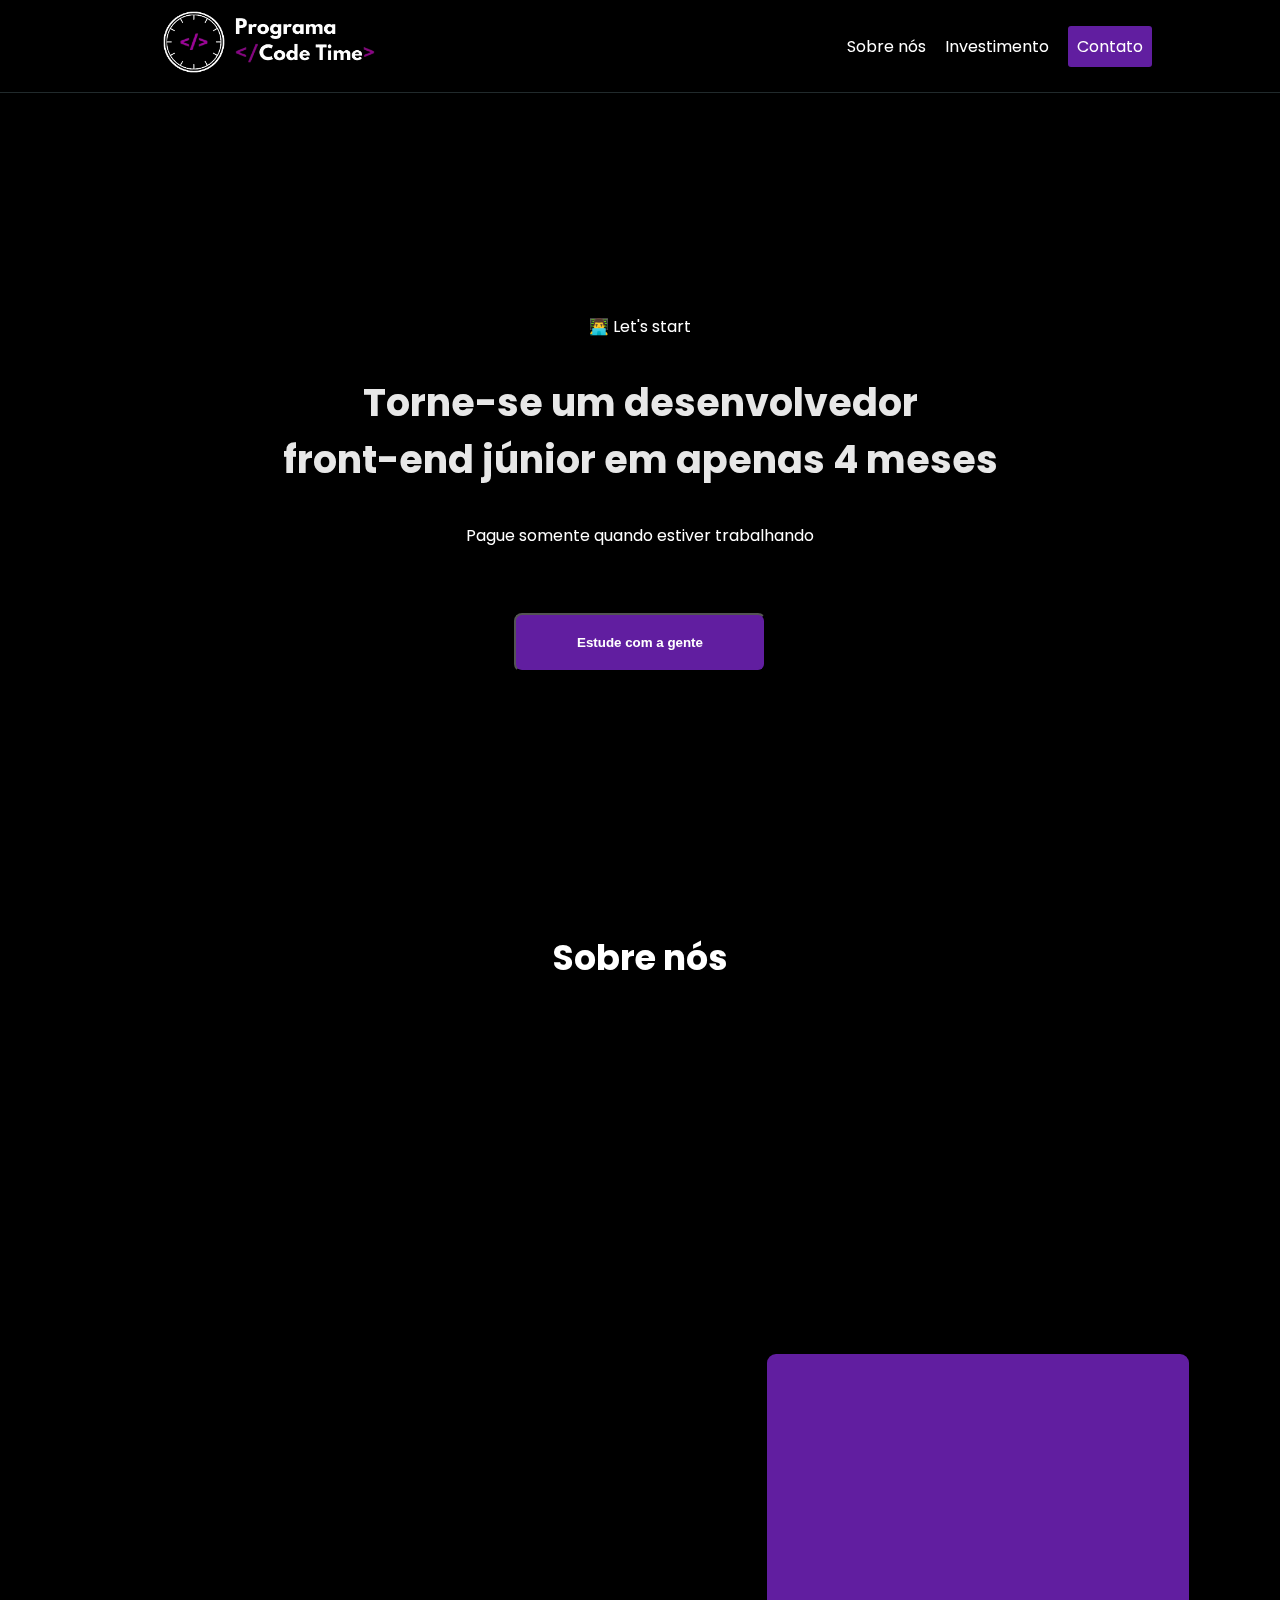
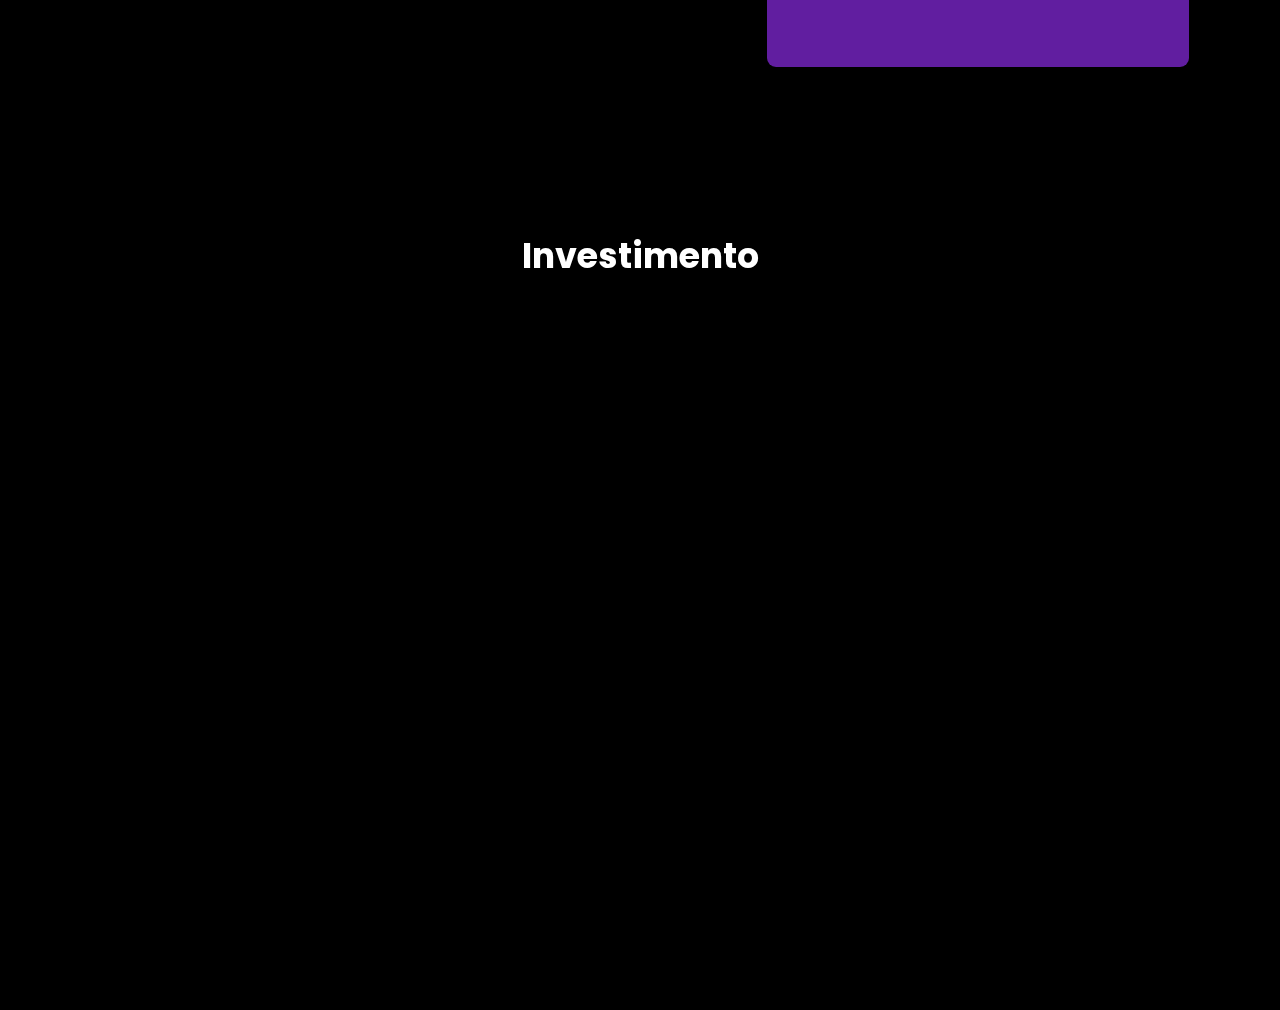
==== index.html @ ddd6a5e3 "Adicionado as animações nas respectivas seções" ====
<!DOCTYPE html>
<html lang="en">
<head>
    <meta charset="UTF-8">
    <meta http-equiv="X-UA-Compatible" content="IE=edge">
    <meta name="viewport" content="width=device-width, initial-scale=1.0">
    <!-- ===========GOOGLE FONTS POPPINS============= -->
    <link rel="preconnect" href="https://fonts.googleapis.com">
    <link rel="preconnect" href="https://fonts.gstatic.com" crossorigin>
    <link href="https://fonts.googleapis.com/css2?family=Dancing+Script:wght@700&family=Poppins:wght@100;200;300;400;500;600;700;800&display=swap" rel="stylesheet">
    <!-- ===========ANIMATE CSS ON SCROLL=============== -->
    <link rel="stylesheet" href="https://unpkg.com/aos@next/dist/aos.css" />
    <link rel="stylesheet" href="./assets/css/style.css">
    <title>codeTime</title>
</head>
<body>
    <div class="app" data-aos="fade-up">
        <header class="topo">
            <nav class="caixa">
                <h1><img src="./assets/img/notBk.png" alt=""></h1>
                <ul>
                    <li><a href="">Sobre nós</a></li>
                    <li><a href="">Investimento</a></li>
                    <li><a class="activo" href="">Contato</a></li>
                </ul>
            </nav>
        </header>
    
        <section class="hero">
          <div class="hello">👨‍💻 Let's start</div>
          <h2>Torne-se um desenvolvedor <br> front-end júnior em apenas  4 meses</h2>
          <p>Pague somente quando estiver trabalhando</p>
          <button class="btn-estude">Estude com a gente</button>
        </section>
    
        <section class="sobre">
            <h2 class="titulo-secao">Sobre nós</h2>
            <div class="box-sobre">
                <div class="esquerda">
                    <div class="titulo-sobre" data-aos="fade-right">Somos um programa moderno de ensino</div>
                    <div class="descricao" data-aos="fade-right">O <strong>CodeTime</strong> surgiu de uma demanda específica dos alunos de programação no que diz respeito ao aprendizado e absorção de temas e tópicos relacionados à Tecnologia. E para que essa dificuldade seja eliminada, desenvolvemos uma metodologia direta e efetiva para que o aluno tenha segurança ao dar os próximos passos.</div>
                </div>
                <div class="direita">
                    <div class="fundo"></div>
                    <img data-aos="fade-left" src="https://images.unsplash.com/photo-1510915228340-29c85a43dcfe?ixlib=rb-1.2.1&ixid=MnwxMjA3fDB8MHxwaG90by1wYWdlfHx8fGVufDB8fHx8&auto=format&fit=crop&w=870&q=80" alt="">
    
                </div>
            </div>
        </section>


        <section class="investimento">
            <h2 class="titulo-secao">Investimento</h2>
            <div class="box-investimento">
                <div class="card" data-aos="fade-up">
                    <ion-icon class="icon-logo" name="code-slash-outline"></ion-icon>
                    <div class="titulo-card">Projetos 100% práticos e codeReview</div>
                    <div class="descricao">Na codeTime nós entendemos que a repetição nos leva a maestria e foi pensando nisso que desenvolvemos projetos que serão realizados dentro e fora de aula e também contamos com um super codeReview</div>
                </div>
                <div class="card" data-aos="fade-up">
                    <ion-icon class="icon-logo"  name="tv-outline"></ion-icon>
                    <div class="titulo-card">Suporte personalizado individualmente</div>
                    <div class="descricao">Nos preocupamos em entender suas principais dificuldades e trabalhar encima disso de forma direta com exercícios práticos e acompanhamento individual.</div>
                </div>
                <div class="card" data-aos="fade-up">
                    <ion-icon class="icon-logo"  name="tv-outline"></ion-icon>
                    <div class="titulo-card">Pagamento somente quando estiver trabalhando</div>
                    <div class="descricao">Na codeTime o aluno estuda durante 4 meses sem se preocupar em pagar o programa durante as aulas. Quando o mesmo iniciar sua carreira, o mesmo será capaz de quitar os seus estudos a partir de sua renda.</div>
                </div>
            </div>
        </section>





    </div>

    <script type="module" src="https://unpkg.com/ionicons@5.5.2/dist/ionicons/ionicons.esm.js"></script>
<script nomodule src="https://unpkg.com/ionicons@5.5.2/dist/ionicons/ionicons.js"></script>
    <script src="https://unpkg.com/aos@next/dist/aos.js"></script>
  <script>
    AOS.init({
        duration: 1000,
    });
  </script>
</body>
</html>
---- assets/css/style.css ----
*{
    margin: 0;
    padding: 0;
    box-sizing: border-box;
    list-style: none;
    text-decoration: none;
}

:root{
    --menu-itens-color:white;
    --destaque-color:#892be2b4;
    --destaque-hover-color:#c193ecb4;
}

body{   
    font-family: 'Poppins', sans-serif;
    background: black;
    color: white;
}


/* ====================== classes especiais do menu =-=========================*/
.activo{
    background-color:var(--destaque-color) ;
    padding: 9px;
    border-radius: 3px;
    transition: 0.3s ease-in-out;
}
.activo:hover{
    background-color:var(--destaque-hover-color) ;
    padding: 9px;
    border-radius: 3px;
}

/* ==========================MENU====================== */
.topo{
    width: 100%;
  /*   position: fixed;
    top: 0;
    left: 0; */
    height: 93px;
    display: flex;
    justify-content: center;
    border-bottom: 1px solid rgba(173, 216, 230, 0.192);
}
.caixa{
    width: 80%;
    height: 93px;
    display: flex;
    justify-content: space-between;
    align-items: center;
}

h1 img {
    width: 292px;
    margin-top: 4px;
}

.caixa ul{
    display: flex;
    justify-content: space-between;
    align-items: center;
}
.caixa ul li{
   margin-left: 19px;
}
.caixa ul li a{
   color: var(--menu-itens-color);
   transition: 0.3s ease-in-out;
}

.caixa ul li a:hover{
    color: var(--destaque-hover-color);
}
/* ==========================HERO====================== */
.hero{
    margin-top: calc(85px + 93px);
    width: 100%;
    /*    background-color: var(--destaque-color); */
    text-align: center;
    padding: 8px;
}

.hero .hello, h2, p, .btn-estude{
    margin-top: 35px;
    margin-bottom: 30px;
}

.hero h2{
    font-size: 38px;
    color: rgb(231, 231, 231);
}

.btn-estude{
    background: var(--destaque-color);
    padding: 20px;
    color: var(--menu-itens-color);
    font-weight: bold;
    width: 20%;
    border-radius: 8px;
}

span{
    color: var(--destaque-color);
}
/* ==========================HERO====================== */
.sobre{
    margin-top: calc(85px + 93px);
    width: 100%;
        /*    background-color: var(--destaque-color); */
        text-align: center;
        padding: 8px;
        /* background: red; */

}

.titulo-secao{
    font-size: 35px;
}
.box-sobre{
    margin-top: 110px;
    display: flex;
    margin-inline: auto;
    justify-content: space-between;
    align-items: center;
    padding: 95px;
    
}

.titulo-sobre{
    font-size: 45px;
    margin-top: -30px;
    font-weight: bold;
    margin-bottom: 30px;
}

.esquerda{
    /*  background-color: red; */
    width: 50%;
    text-align: center;
}

.descricao{
    line-height: 30px;
    width: 95%;
}


.fundo {
    background: var(--destaque-color);
    width: 33%;
    left: 767px;
    height: 313px;
    position: absolute;
    border-radius: 9px;
    margin-top: 19px;
}
.direita img{
    position: relative;
    width: 450px;
    border-radius: 9px;
}
    /* ==========================HERO====================== */

.investimento{
        margin-top: calc(85px + 93px);
        width: 100%;
        /*    background-color: var(--destaque-color); */
        text-align: center;
        padding: 8px;
        

}

.box-investimento{
    display: flex;
        justify-content: space-between;
        padding:95px;
        align-items: center;
}

.card{
    max-height: 500px;
    height: 500px;
    border: 1px solid var(--destaque-hover-color);
    width: 25%;
    text-align: center;
    border-radius: 8px;
    padding: 8px;
    display: flex;
    flex-direction: column;
    align-items: center;
    justify-content: center;
    transition: 0.3s ease-in-out;
}

.card:hover{
    background: rgba(80, 14, 167, 0.35);
    box-shadow: 0 8px 32px 0 rgba( 31, 38, 135, 0.37 );
    backdrop-filter: blur( 13.5px );
    -webkit-backdrop-filter: blur( 13.5px );
}

.card .titulo-card{
    margin-bottom: 18px;
}
.card .icon-logo{
    margin-top: 30px;
    margin-bottom: 30px;
    font-size: 32px;
}
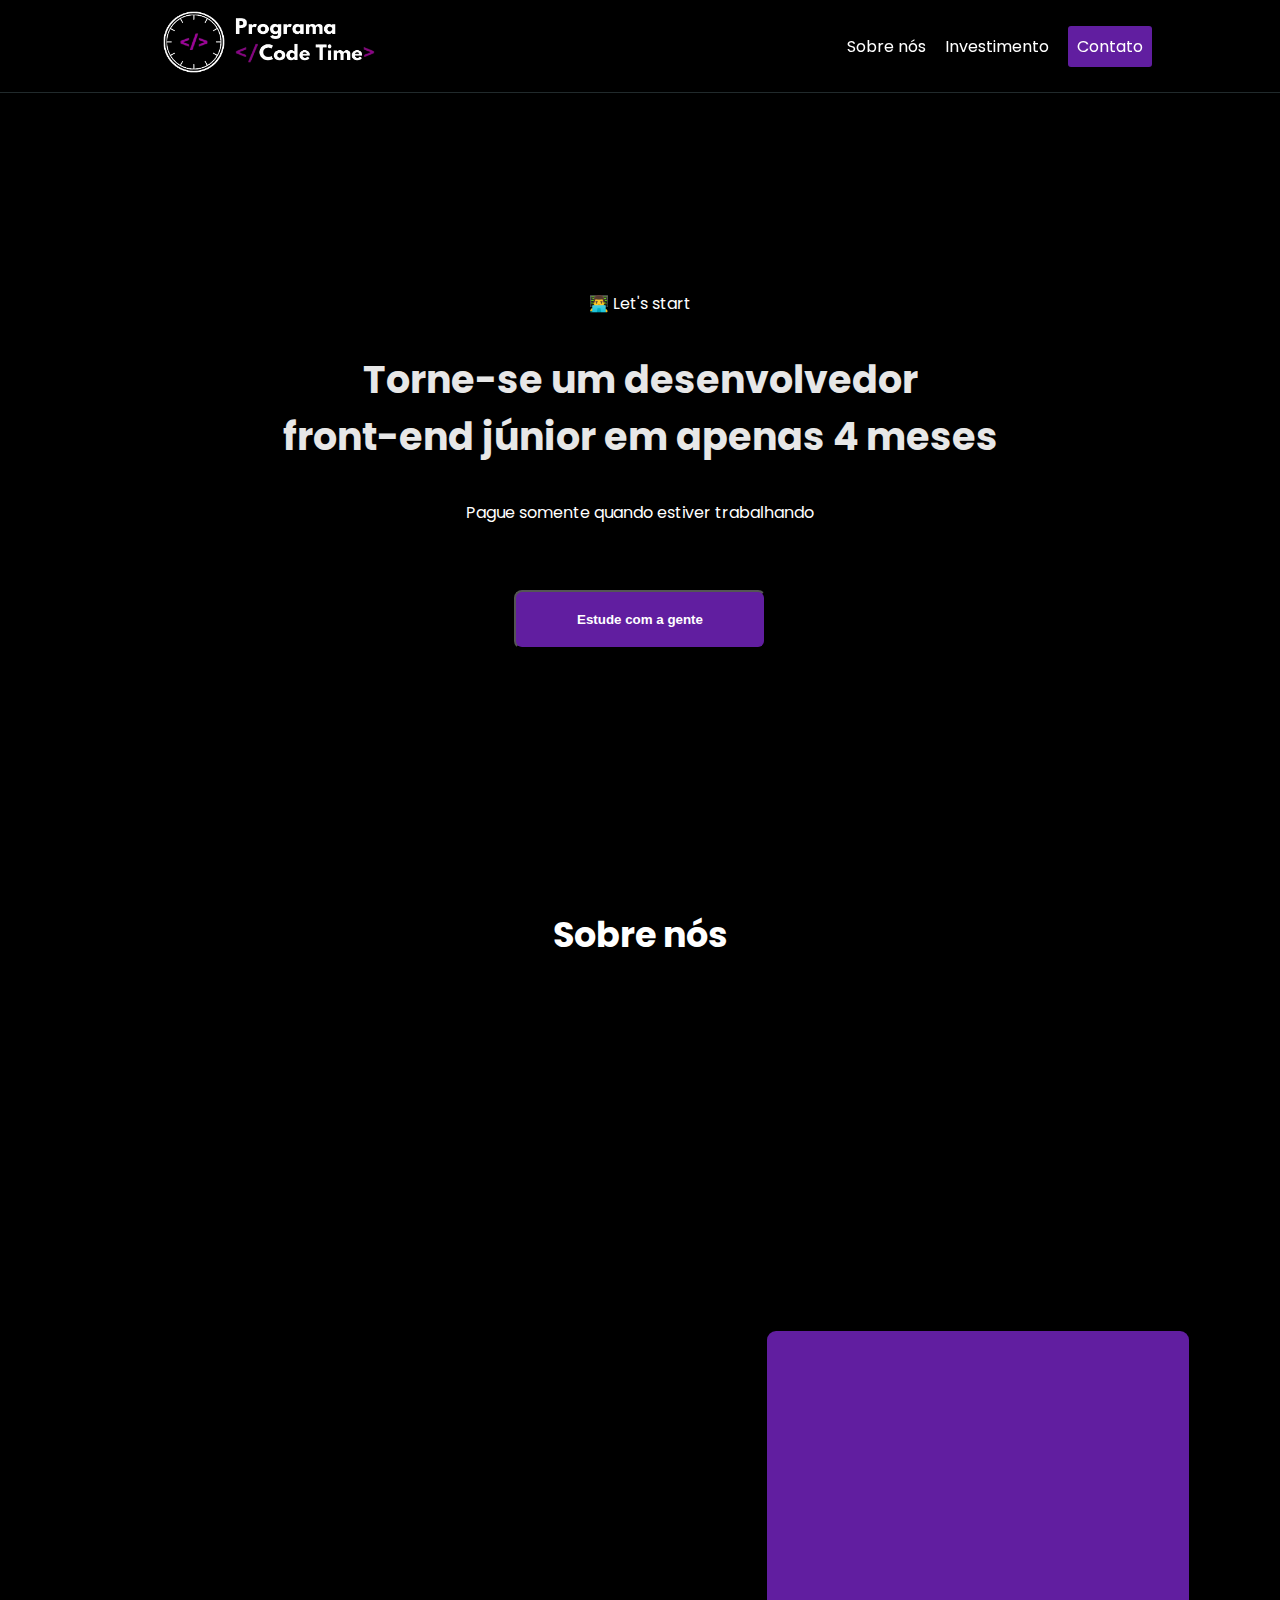
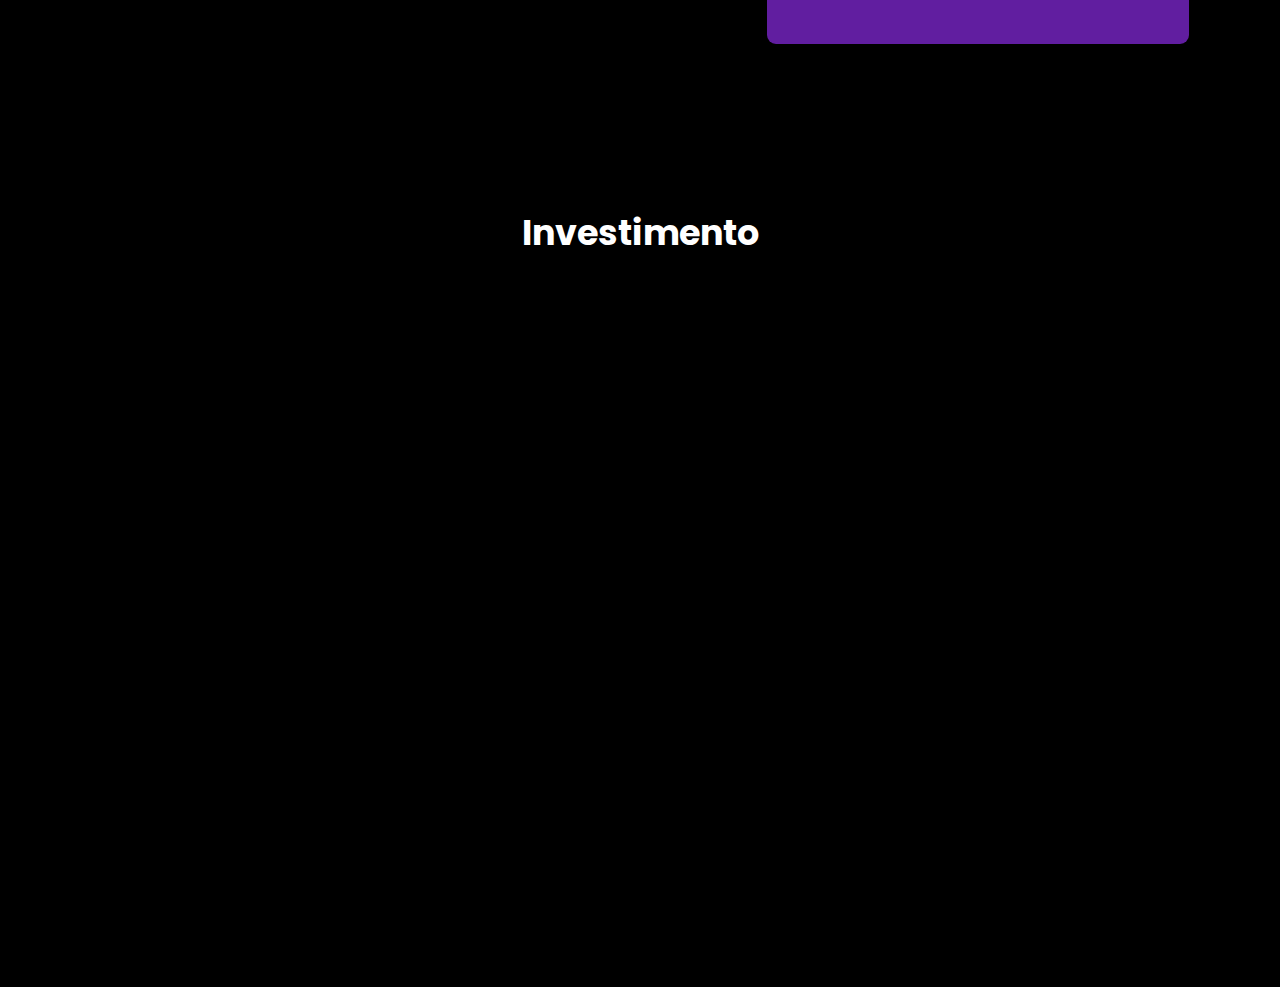
==== commit 956114c1: "Adicionado menu fixo" ====
--- a/index.html
+++ b/index.html
@@ -14,7 +14,7 @@
     <title>codeTime</title>
 </head>
 <body>
-    <div class="app" data-aos="fade-up">
+    <div class="app" >
         <header class="topo">
             <nav class="caixa">
                 <h1><img src="./assets/img/notBk.png" alt=""></h1>
--- a/assets/css/style.css
+++ b/assets/css/style.css
@@ -35,13 +35,14 @@
 /* ==========================MENU====================== */
 .topo{
     width: 100%;
-  /*   position: fixed;
+    position: fixed;
     top: 0;
-    left: 0; */
+    left: 0;
     height: 93px;
     display: flex;
     justify-content: center;
     border-bottom: 1px solid rgba(173, 216, 230, 0.192);
+  
 }
 .caixa{
     width: 80%;
@@ -74,7 +75,7 @@
 }
 /* ==========================HERO====================== */
 .hero{
-    margin-top: calc(85px + 93px);
+    margin-top: calc(155px + 93px);
     width: 100%;
     /*    background-color: var(--destaque-color); */
     text-align: center;
@@ -191,15 +192,12 @@
     flex-direction: column;
     align-items: center;
     justify-content: center;
-    transition: 0.3s ease-in-out;
-}
-
-.card:hover{
     background: rgba(80, 14, 167, 0.35);
     box-shadow: 0 8px 32px 0 rgba( 31, 38, 135, 0.37 );
     backdrop-filter: blur( 13.5px );
     -webkit-backdrop-filter: blur( 13.5px );
 }
+
 
 .card .titulo-card{
     margin-bottom: 18px;
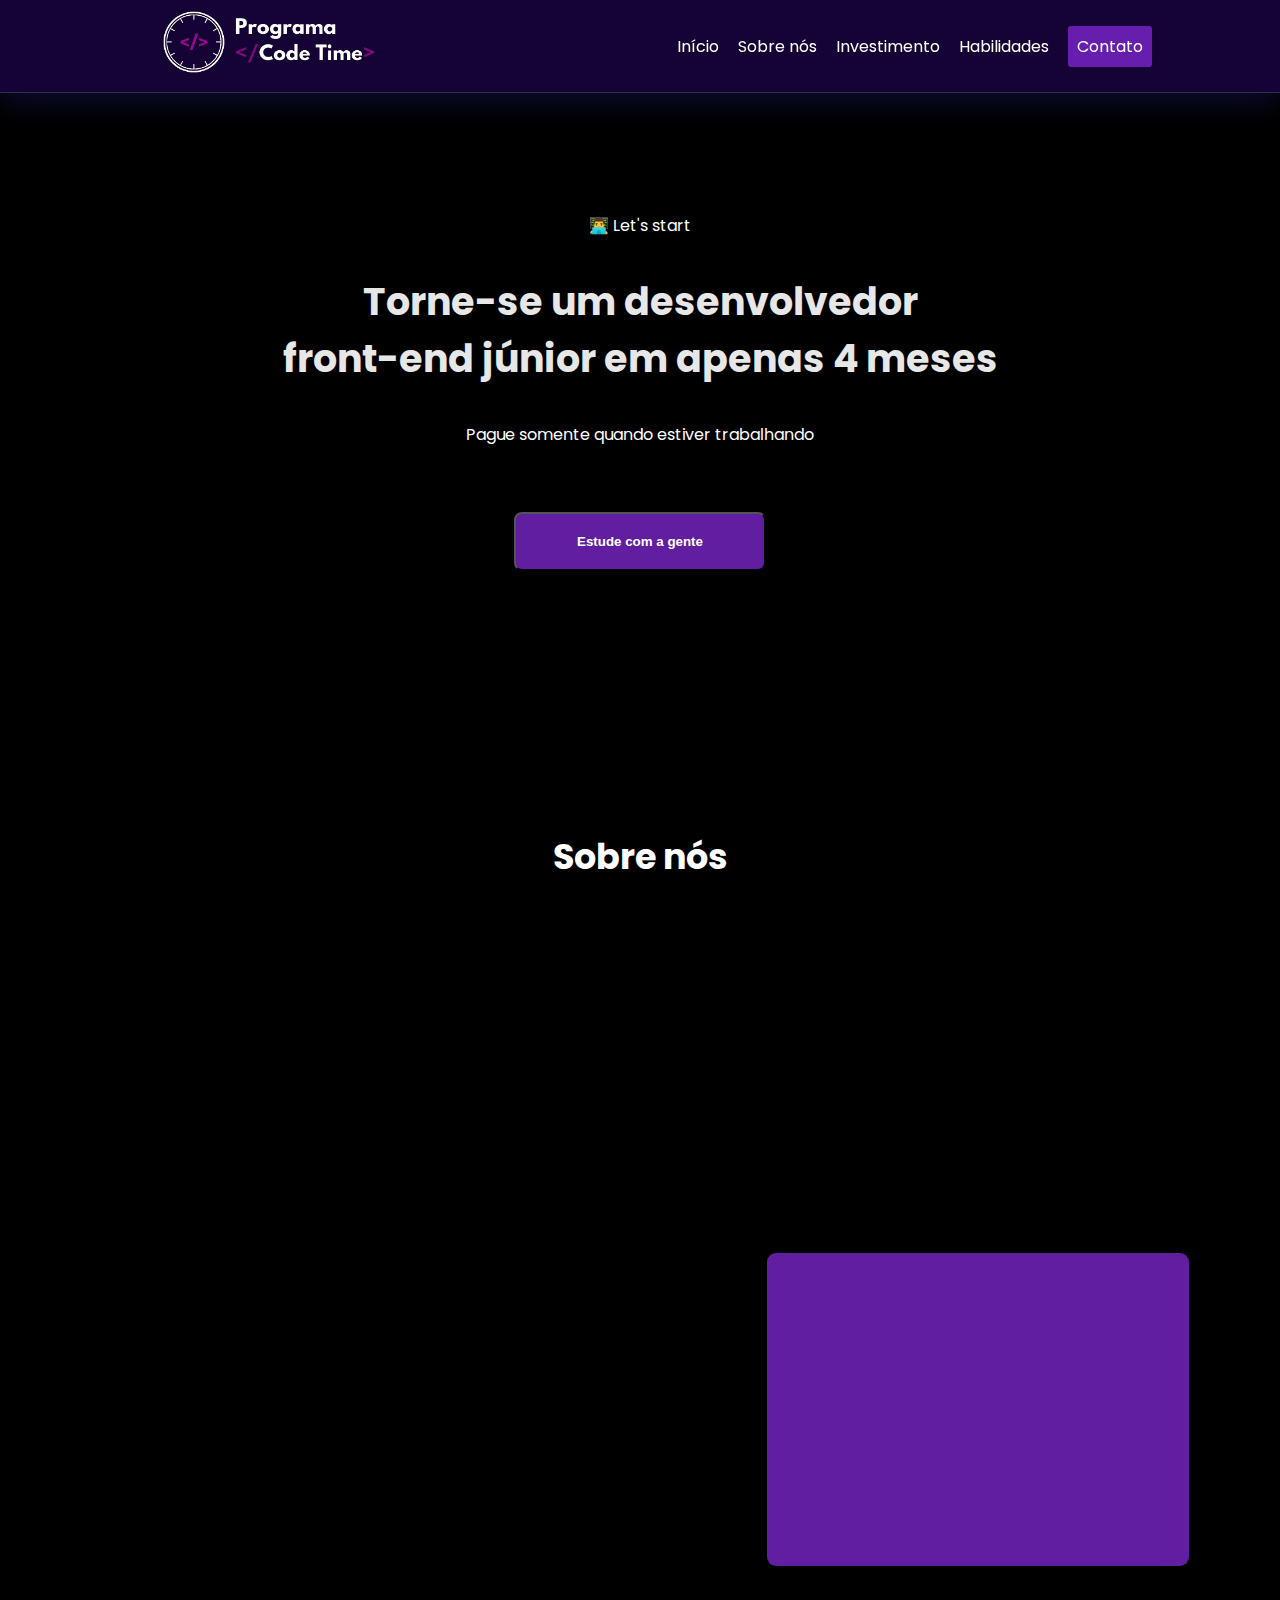
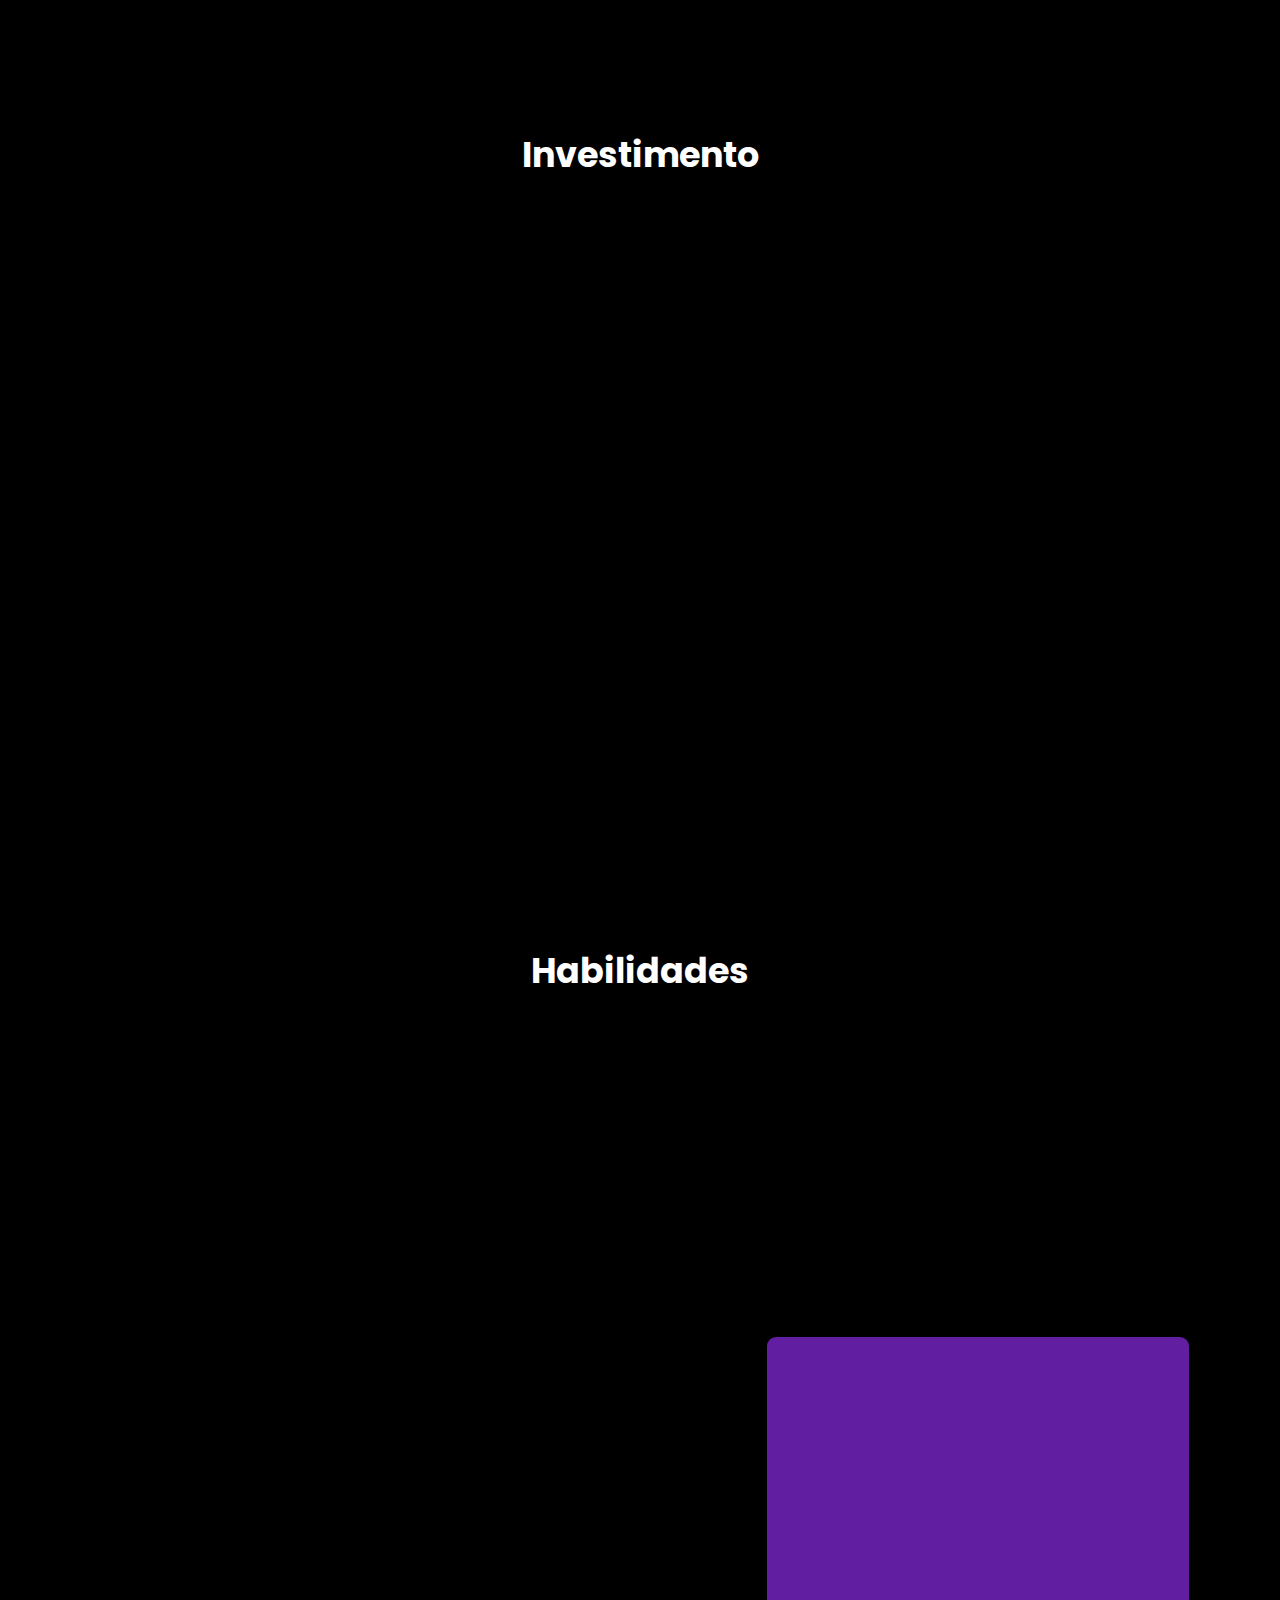
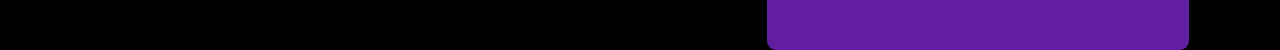
==== commit cf53e55f: "Responsivo adicionado" ====
--- a/index.html
+++ b/index.html
@@ -19,21 +19,24 @@
             <nav class="caixa">
                 <h1><img src="./assets/img/notBk.png" alt=""></h1>
                 <ul>
-                    <li><a href="">Sobre nós</a></li>
-                    <li><a href="">Investimento</a></li>
+                    <li><a href="#hero">Início</a></li>
+                    <li><a href="#sobre">Sobre nós</a></li>
+                    <li><a href="#investimento">Investimento</a></li>
+                    <li><a href="#habilidades">Habilidades</a></li>
                     <li><a class="activo" href="">Contato</a></li>
                 </ul>
+                <ion-icon class="hamburguer" name="reorder-three-outline"></ion-icon>
             </nav>
         </header>
     
-        <section class="hero">
+        <section id="hero">
           <div class="hello">👨‍💻 Let's start</div>
           <h2>Torne-se um desenvolvedor <br> front-end júnior em apenas  4 meses</h2>
           <p>Pague somente quando estiver trabalhando</p>
           <button class="btn-estude">Estude com a gente</button>
         </section>
     
-        <section class="sobre">
+        <section id="sobre">
             <h2 class="titulo-secao">Sobre nós</h2>
             <div class="box-sobre">
                 <div class="esquerda">
@@ -48,8 +51,7 @@
             </div>
         </section>
 
-
-        <section class="investimento">
+        <section id="investimento">
             <h2 class="titulo-secao">Investimento</h2>
             <div class="box-investimento">
                 <div class="card" data-aos="fade-up">
@@ -70,10 +72,20 @@
             </div>
         </section>
 
-
-
-
-
+        <section id="habilidades">
+            <h2 class="titulo-secao">Habilidades</h2>
+            <div class="box-sobre">
+                <div class="esquerda">
+                    <div class="titulo-sobre" data-aos="fade-right">Aqui você aprende <br> para se destacar</div>
+                    <div class="descricao" data-aos="fade-right">No <strong>CodeTime</strong> Você aprende a ser um desenvolvedor júnior com as habilidades altamente demandadas pelo mercado não apenas no contexto tecnico. Formamos profissionais diferenciados</div>
+                </div>
+                <div class="direita">
+                    <div class="fundo"></div>
+                    <img data-aos="fade-left" src="https://images.unsplash.com/photo-1573164574511-73c773193279?ixlib=rb-1.2.1&ixid=MnwxMjA3fDB8MHxwaG90by1wYWdlfHx8fGVufDB8fHx8&auto=format&fit=crop&w=869&q=80" alt="">
+    
+                </div>
+            </div>
+        </section>
     </div>
 
     <script type="module" src="https://unpkg.com/ionicons@5.5.2/dist/ionicons/ionicons.esm.js"></script>
--- a/assets/css/style.css
+++ b/assets/css/style.css
@@ -1,190 +1,324 @@
-*{
-    margin: 0;
-    padding: 0;
-    box-sizing: border-box;
-    list-style: none;
-    text-decoration: none;
-}
-
-:root{
-    --menu-itens-color:white;
-    --destaque-color:#892be2b4;
-    --destaque-hover-color:#c193ecb4;
-}
-
-body{   
-    font-family: 'Poppins', sans-serif;
-    background: black;
-    color: white;
-}
-
+* {
+  margin: 0;
+  padding: 0;
+  box-sizing: border-box;
+  list-style: none;
+  text-decoration: none;
+}
+
+:root {
+  --menu-itens-color: white;
+  --destaque-color: #892be2b4;
+  --destaque-hover-color: #c193ecb4;
+}
+
+html{
+    overflow-x: hidden;
+    scroll-behavior: smooth;
+}
+
+body {
+  font-family: "Poppins", sans-serif;
+  background: black;
+  color: white;
+}
 
 /* ====================== classes especiais do menu =-=========================*/
-.activo{
-    background-color:var(--destaque-color) ;
-    padding: 9px;
-    border-radius: 3px;
-    transition: 0.3s ease-in-out;
-}
-.activo:hover{
-    background-color:var(--destaque-hover-color) ;
-    padding: 9px;
-    border-radius: 3px;
+.activo {
+  background-color: var(--destaque-color);
+  padding: 9px;
+  border-radius: 3px;
+  transition: 0.3s ease-in-out;
+}
+.activo:hover {
+  background-color: var(--destaque-hover-color);
+  padding: 9px;
+  border-radius: 3px;
 }
 
 /* ==========================MENU====================== */
-.topo{
+.topo {
+  width: 100%;
+  position: fixed;
+  top: 0;
+  left: 0;
+  height: 93px;
+  display: flex;
+  justify-content: center;
+  border-bottom: 1px solid rgba(173, 216, 230, 0.192);
+  background: rgba(64, 9, 151, 0.35);
+  box-shadow: 0 8px 32px 0 rgba( 31, 38, 135, 0.37 );
+  backdrop-filter: blur( 13.5px );
+  -webkit-backdrop-filter: blur( 13.5px );
+  z-index: 9;
+}
+.caixa {
+  width: 80%;
+  height: 93px;
+  display: flex;
+  justify-content: space-between;
+  align-items: center;
+}
+
+h1 img {
+  width: 292px;
+  margin-top: 4px;
+}
+
+.caixa .hamburguer{
+    display: none;
+  }
+
+.caixa ul {
+  display: flex;
+  justify-content: space-between;
+  align-items: center;
+}
+.caixa ul li {
+  margin-left: 19px;
+}
+.caixa ul li a {
+  color: var(--menu-itens-color);
+  transition: 0.3s ease-in-out;
+}
+
+.caixa ul li a:hover {
+  color: var(--destaque-hover-color);
+}
+/* ==========================HERO====================== */
+#hero {
+  margin-top: calc(77px + 93px);
+  width: 100%;
+  /* background-color: var(--destaque-color); */
+  text-align: center;
+  padding: 8px;
+}
+
+#hero .hello,
+h2,
+p,
+.btn-estude {
+  margin-top: 35px;
+  margin-bottom: 30px;
+}
+
+#hero h2 {
+  font-size: 38px;
+  color: rgb(231, 231, 231);
+}
+
+.btn-estude {
+  background: var(--destaque-color);
+  padding: 20px;
+  color: var(--menu-itens-color);
+  font-weight: bold;
+  width: 20%;
+  border-radius: 8px;
+}
+
+span {
+  color: var(--destaque-color);
+}
+/* ==========================HERO====================== */
+#sobre {
+  margin-top: calc(85px + 93px);
+  width: 100%;
+  /*    background-color: var(--destaque-color); */
+  text-align: center;
+  padding: 8px;
+  /* background: red; */
+}
+
+.titulo-secao {
+  font-size: 35px;
+}
+.box-sobre {
+  margin-top: 110px;
+  display: flex;
+  margin-inline: auto;
+  justify-content: space-between;
+  align-items: center;
+  padding: 95px;
+}
+
+.titulo-sobre {
+  font-size: 45px;
+  margin-top: -30px;
+  font-weight: bold;
+  margin-bottom: 30px;
+}
+
+.esquerda {
+  /*  background-color: red; */
+  width: 50%;
+  text-align: center;
+}
+
+.descricao {
+  line-height: 30px;
+  width: 95%;
+}
+
+.fundo {
+  background: var(--destaque-color);
+  width: 33%;
+  left: 767px;
+  height: 313px;
+  position: absolute;
+  border-radius: 9px;
+  margin-top: 19px;
+}
+.direita img {
+  position: relative;
+  width: 450px;
+  border-radius: 9px;
+}
+/* ==========================HERO====================== */
+
+#investimento {
+    margin-top: calc(85px + 93px);
+  width: 100%;
+  /*    background-color: var(--destaque-color); */
+  text-align: center;
+  padding: 8px;
+}
+
+.box-investimento {
+  display: flex;
+  justify-content: space-between;
+  padding: 95px;
+  align-items: center;
+}
+
+.card {
+  max-height: 500px;
+  height: 500px;
+  border: 1px solid var(--destaque-hover-color);
+  width: 25%;
+  text-align: center;
+  border-radius: 8px;
+  padding: 8px;
+  display: flex;
+  flex-direction: column;
+  align-items: center;
+  justify-content: center;
+  background: rgba(80, 14, 167, 0.35);
+  box-shadow: 0 8px 32px 0 rgba(31, 38, 135, 0.37);
+  backdrop-filter: blur(13.5px);
+  -webkit-backdrop-filter: blur(13.5px);
+}
+
+.card .titulo-card {
+  margin-bottom: 18px;
+}
+.card .icon-logo {
+  margin-top: 30px;
+  margin-bottom: 30px;
+  font-size: 32px;
+}
+
+/* ==========================HABILIDADES====================== */
+#habilidades{
+    text-align: center;
+}
+
+/* =========================RESPONSIVE======================= */
+@media (max-width:900px) {
+    .app{
+        display: flex;
+        justify-content: center;
+        align-items: center;
+        flex-direction: column;
+    }
+
+    #hero, #sobre, #investimento, #habilidades{
+        width: 100%;
+        display: flex;
+        justify-content: center;
+        align-items: center;
+        flex-direction: column;
+        overflow: hidden;
+    }
+
+    #hero h2 {
+        font-size: 28px;
+        color: rgb(231, 231, 231);
+      }
+   .topo{
+    overflow: hidden;
     width: 100%;
-    position: fixed;
-    top: 0;
-    left: 0;
-    height: 93px;
-    display: flex;
-    justify-content: center;
-    border-bottom: 1px solid rgba(173, 216, 230, 0.192);
-  
-}
-.caixa{
-    width: 80%;
+   }
+
+   .caixa {
+    width: 95%;
     height: 93px;
     display: flex;
     justify-content: space-between;
     align-items: center;
-}
-
-h1 img {
-    width: 292px;
+    padding: 15px;
+  }
+  h1 img {
+    width: 58%;
+    display: flex;
+    justify-content: flex-start;
     margin-top: 4px;
-}
-
-.caixa ul{
-    display: flex;
-    justify-content: space-between;
-    align-items: center;
-}
-.caixa ul li{
-   margin-left: 19px;
-}
-.caixa ul li a{
-   color: var(--menu-itens-color);
-   transition: 0.3s ease-in-out;
-}
-
-.caixa ul li a:hover{
-    color: var(--destaque-hover-color);
-}
-/* ==========================HERO====================== */
-.hero{
-    margin-top: calc(155px + 93px);
-    width: 100%;
-    /*    background-color: var(--destaque-color); */
-    text-align: center;
-    padding: 8px;
-}
-
-.hero .hello, h2, p, .btn-estude{
-    margin-top: 35px;
-    margin-bottom: 30px;
-}
-
-.hero h2{
-    font-size: 38px;
-    color: rgb(231, 231, 231);
-}
-
-.btn-estude{
+   
+}
+  .caixa .hamburguer {
+      display: inline-block;
+    font-size: 100px;
+}
+
+  .caixa ul{
+    display: none;
+  }
+
+  .caixa .hamburguer{
+    font-size: 48px;
+  }
+
+  .btn-estude {
     background: var(--destaque-color);
     padding: 20px;
     color: var(--menu-itens-color);
     font-weight: bold;
-    width: 20%;
+    width: 100%;
     border-radius: 8px;
-}
-
-span{
-    color: var(--destaque-color);
-}
-/* ==========================HERO====================== */
-.sobre{
-    margin-top: calc(85px + 93px);
-    width: 100%;
-        /*    background-color: var(--destaque-color); */
-        text-align: center;
-        padding: 8px;
-        /* background: red; */
-
-}
-
-.titulo-secao{
-    font-size: 35px;
-}
-.box-sobre{
+  }
+
+  /* ===================SOBRE================= */
+  .box-sobre {
+    text-align: center;
     margin-top: 110px;
     display: flex;
     margin-inline: auto;
-    justify-content: space-between;
+    justify-content: center;
     align-items: center;
-    padding: 95px;
-    
-}
-
-.titulo-sobre{
-    font-size: 45px;
+    padding: 11px;
+    flex-direction: column;
+}
+
+  .titulo-sobre {
+    font-size: 25px;
     margin-top: -30px;
     font-weight: bold;
     margin-bottom: 30px;
-}
-
-.esquerda{
-    /*  background-color: red; */
-    width: 50%;
-    text-align: center;
-}
-
-.descricao{
-    line-height: 30px;
-    width: 95%;
-}
-
-
-.fundo {
-    background: var(--destaque-color);
-    width: 33%;
-    left: 767px;
-    height: 313px;
-    position: absolute;
-    border-radius: 9px;
-    margin-top: 19px;
-}
-.direita img{
-    position: relative;
-    width: 450px;
-    border-radius: 9px;
-}
-    /* ==========================HERO====================== */
-
-.investimento{
-        margin-top: calc(85px + 93px);
-        width: 100%;
-        /*    background-color: var(--destaque-color); */
-        text-align: center;
-        padding: 8px;
-        
-
-}
-
-.box-investimento{
-    display: flex;
-        justify-content: space-between;
-        padding:95px;
-        align-items: center;
-}
-
-.card{
+  }
+
+      /* ===================SOBRE================= */
+  .box-investimento {
+    display: flex;
+    justify-content: center;
+    padding: 95px;
+    align-items: center;
+    flex-direction: column;
+  }
+
+  .card {
     max-height: 500px;
     height: 500px;
     border: 1px solid var(--destaque-hover-color);
-    width: 25%;
+    width: 148%;
     text-align: center;
     border-radius: 8px;
     padding: 8px;
@@ -193,17 +327,47 @@
     align-items: center;
     justify-content: center;
     background: rgba(80, 14, 167, 0.35);
-    box-shadow: 0 8px 32px 0 rgba( 31, 38, 135, 0.37 );
-    backdrop-filter: blur( 13.5px );
-    -webkit-backdrop-filter: blur( 13.5px );
-}
-
-
-.card .titulo-card{
-    margin-bottom: 18px;
-}
-.card .icon-logo{
-    margin-top: 30px;
-    margin-bottom: 30px;
-    font-size: 32px;
+    box-shadow: 0 8px 32px 0 rgb(31 38 135 / 37%);
+    backdrop-filter: blur(13.5px);
+    -webkit-backdrop-filter: blur(13.5px);
+    margin-bottom: 20px;
+}
+
+/* =====================HABILIDADES=================== */
+.direita img {
+    position: relative;
+    width: 100%;
+    border-radius: 9px;
+  }
+
+  .esquerda {
+    /* background-color: red; */
+    width: 95%;
+    text-align: center;
+}
+  .direita {
+    /* background-color: red; */
+    width: 95%;
+    text-align: center;
+}
+.esquerda img {
+    position: relative;
+    width: 100%;
+    border-radius: 9px;
+  }
+
+  .fundo {
+    background: var(--destaque-color);
+    width: 83%;
+    left: 8px;
+    height: 48%;
+    position: absolute;
+    border-radius: 9px;
+    margin-top: 19px;
+}
+.descricao {
+    line-height: 30px;
+    width: 95%;
+    margin-bottom: 32px;
+}
 }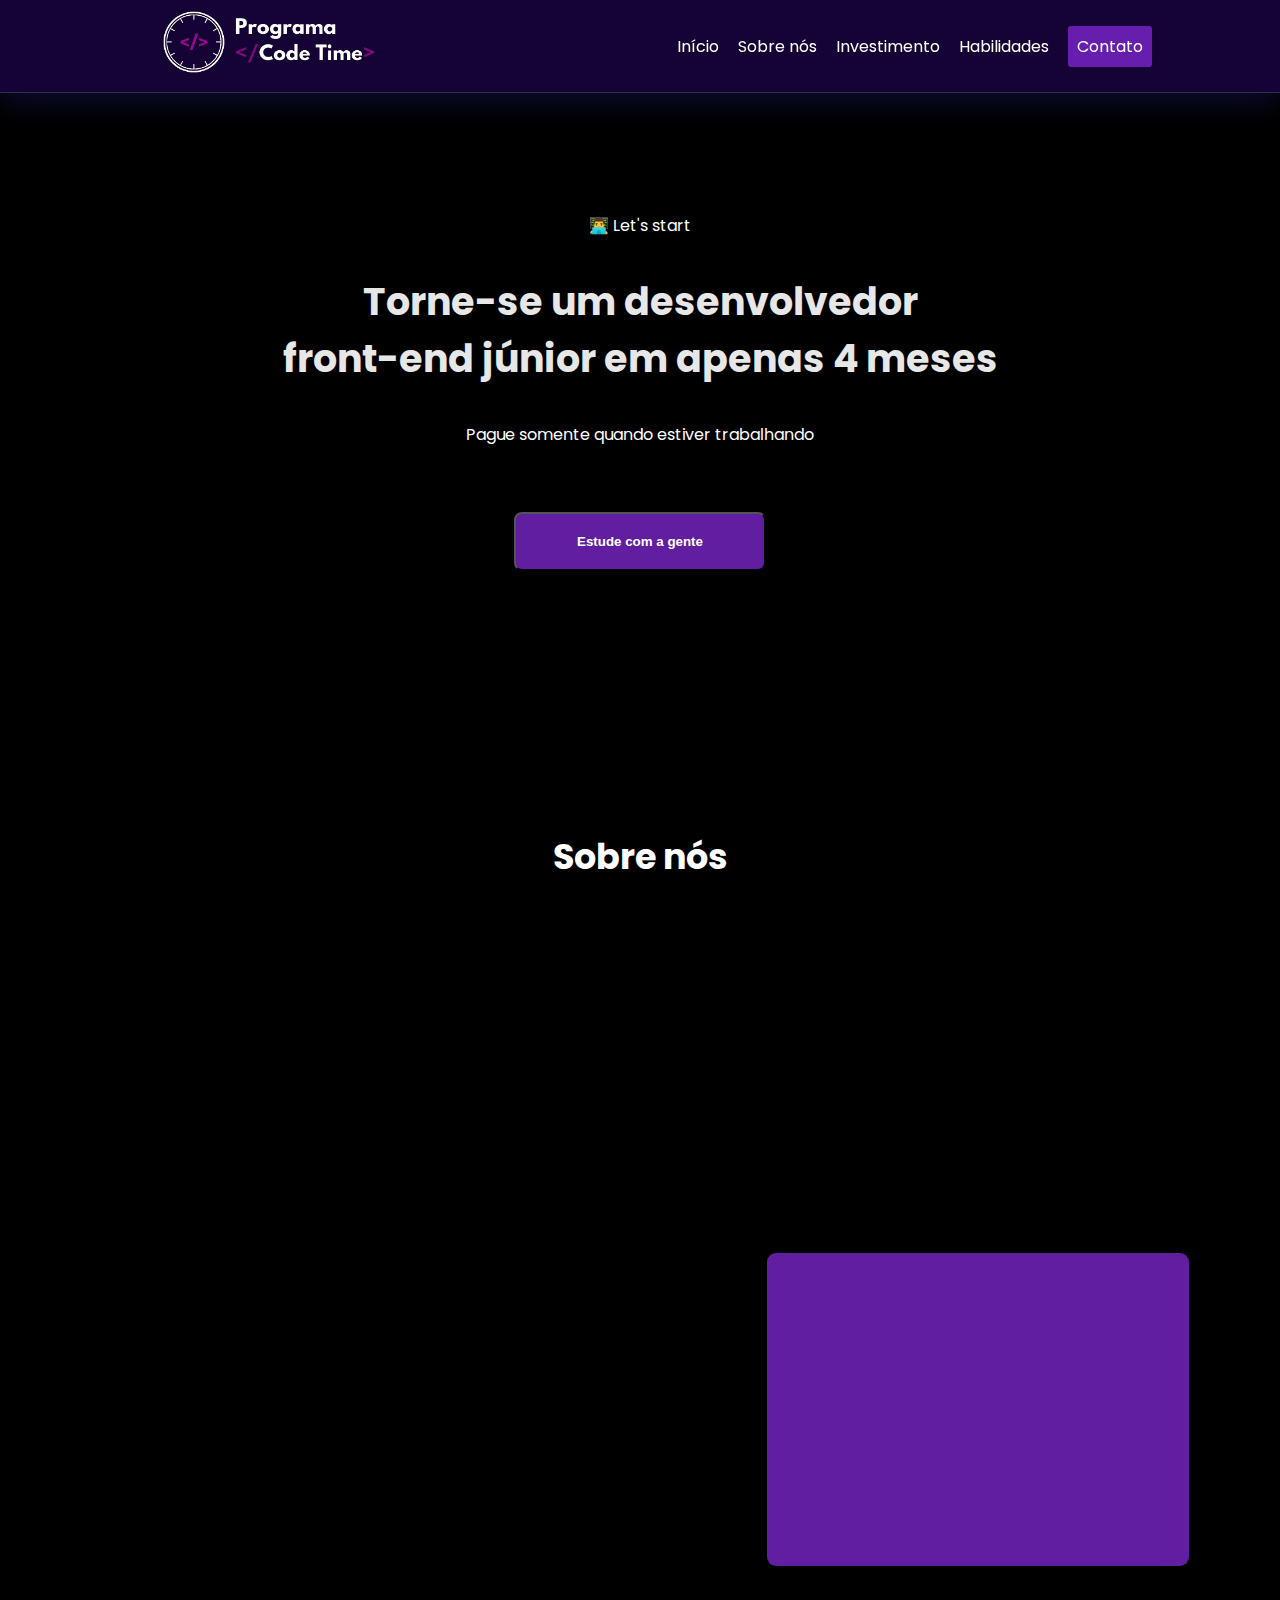
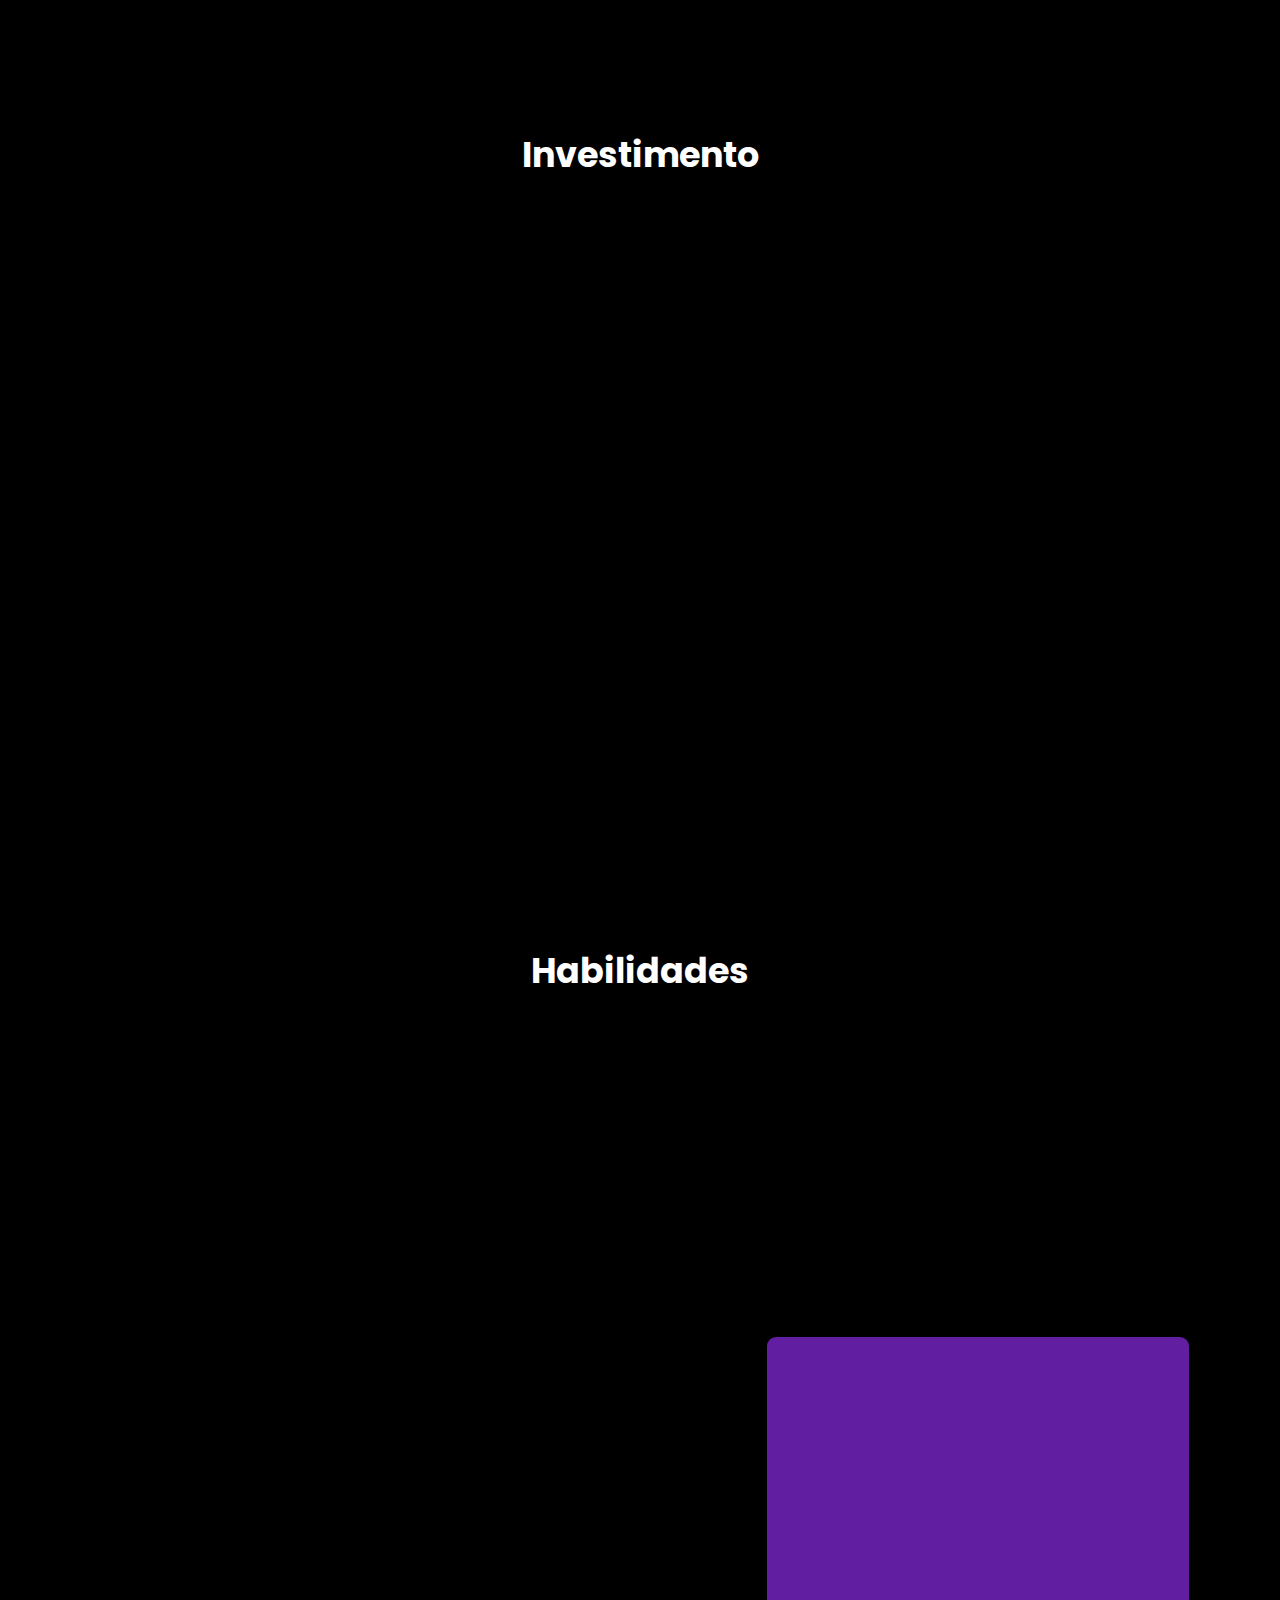
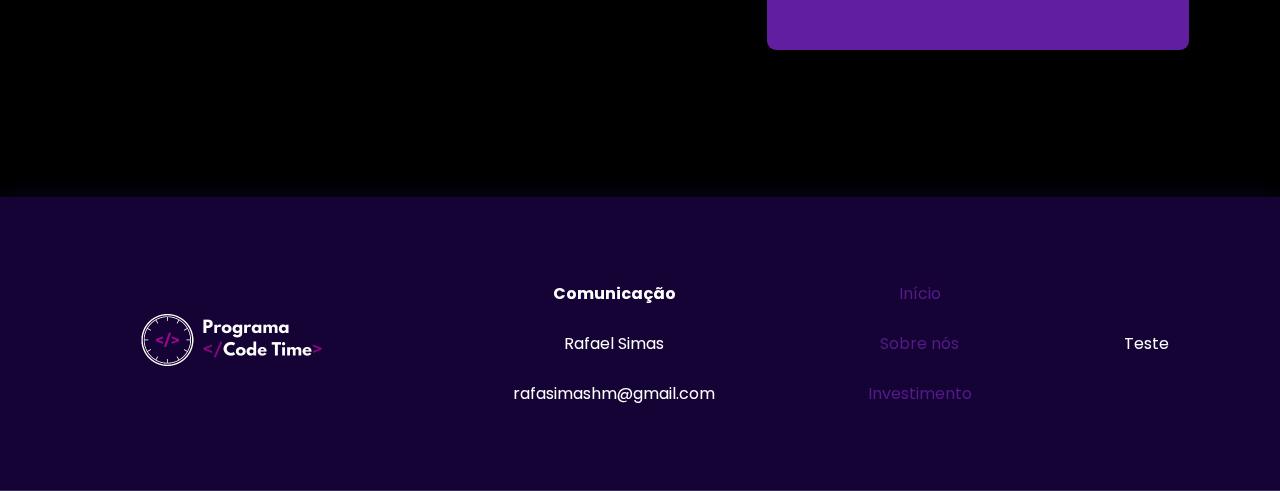
==== commit b039a370: "Footer adicionado" ====
--- a/index.html
+++ b/index.html
@@ -86,6 +86,24 @@
                 </div>
             </div>
         </section>
+
+        <section id="valor" data-aos="fade-up">
+            <h2 class="titulo-secao">Pagamento</h2>
+            <div class="box-valor">
+                <div class="titulo-valor">Aqui o aluno estuda por 4 meses sem se preocupar com qualquer valor enquanto não estiver trabalhando. <br> O aluno só passa a pagar quando estiver ganhando igual ou acima de R$ 1.600 reais</div>
+            </div>
+        </section>
+
+        <footer id="footer">
+            <div class="box-footer">
+                <div class="logo-footer">
+                    <img src="./assets/img/notBk.png" alt="">
+                </div>
+                <div class="direitos"> <strong>Comunicação</strong>  <br><br> Rafael Simas <br><br> rafasimashm@gmail.com</div>
+                <div class="contatos"> <a href="">Início</a> <br><br> <a href="">Sobre nós</a> <br><br> <a href="">Investimento</a> </div>
+                <div class="pague-depois">Teste</div>
+            </div>
+        </footer>
     </div>
 
     <script type="module" src="https://unpkg.com/ionicons@5.5.2/dist/ionicons/ionicons.esm.js"></script>
--- a/assets/css/style.css
+++ b/assets/css/style.css
@@ -282,8 +282,9 @@
     padding: 20px;
     color: var(--menu-itens-color);
     font-weight: bold;
-    width: 100%;
+    width: 94%;
     border-radius: 8px;
+    border: none;
   }
 
   /* ===================SOBRE================= */
@@ -335,8 +336,8 @@
 
 /* =====================HABILIDADES=================== */
 .direita img {
-    position: relative;
-    width: 100%;
+  position: relative;
+  width: 100%;
     border-radius: 9px;
   }
 
@@ -344,7 +345,7 @@
     /* background-color: red; */
     width: 95%;
     text-align: center;
-}
+  }
   .direita {
     /* background-color: red; */
     width: 95%;
@@ -355,12 +356,13 @@
     width: 100%;
     border-radius: 9px;
   }
-
+  
   .fundo {
     background: var(--destaque-color);
     width: 83%;
     left: 8px;
     height: 48%;
+    max-height: 280px;
     position: absolute;
     border-radius: 9px;
     margin-top: 19px;
@@ -370,4 +372,44 @@
     width: 95%;
     margin-bottom: 32px;
 }
-}+}
+
+
+  /* =====================VALOR=================== */
+  #valor{
+    width: 100%;
+    background: rgba(27, 27, 27, 0.295);
+    text-align: center;
+    padding: 18px;
+  }
+  
+  .box-valor{
+    margin-bottom: 30px;
+    line-height: 30px;
+  }
+  /* =====================FOOTER=================== */
+  #footer{
+    width: 100%;
+    text-align: center;
+    padding: 18px;
+    display: flex;
+    justify-content: center;
+    border-bottom: 1px solid rgba(173, 216, 230, 0.192);
+  background: rgba(64, 9, 151, 0.35);
+  box-shadow: 0 8px 32px 0 rgba( 31, 38, 135, 0.37 );
+  backdrop-filter: blur( 13.5px );
+  -webkit-backdrop-filter: blur( 13.5px );
+  }
+  
+  .box-footer{
+    display: flex;
+    justify-content: space-between;
+    align-items: center;
+    width: 85%;
+  }
+
+  .logo-footer img{
+    width: 250px;
+  }
+
+  .con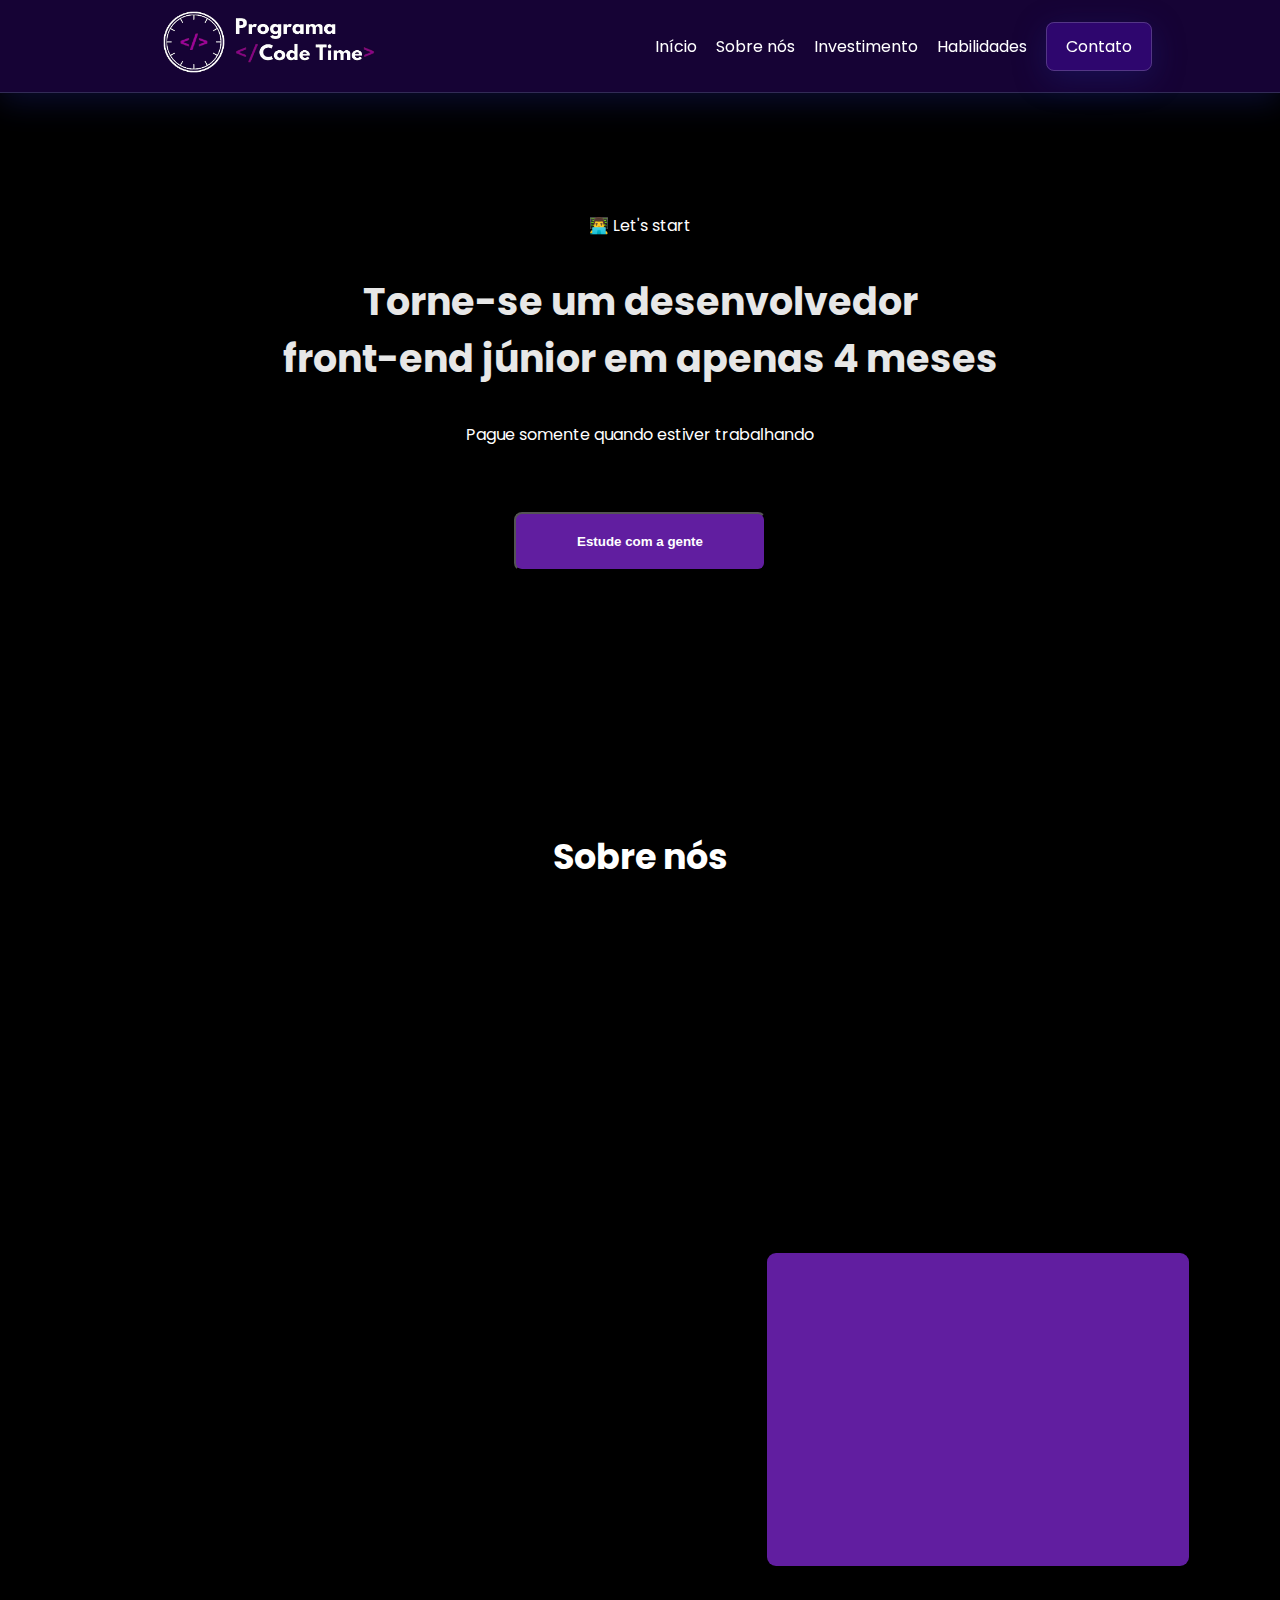
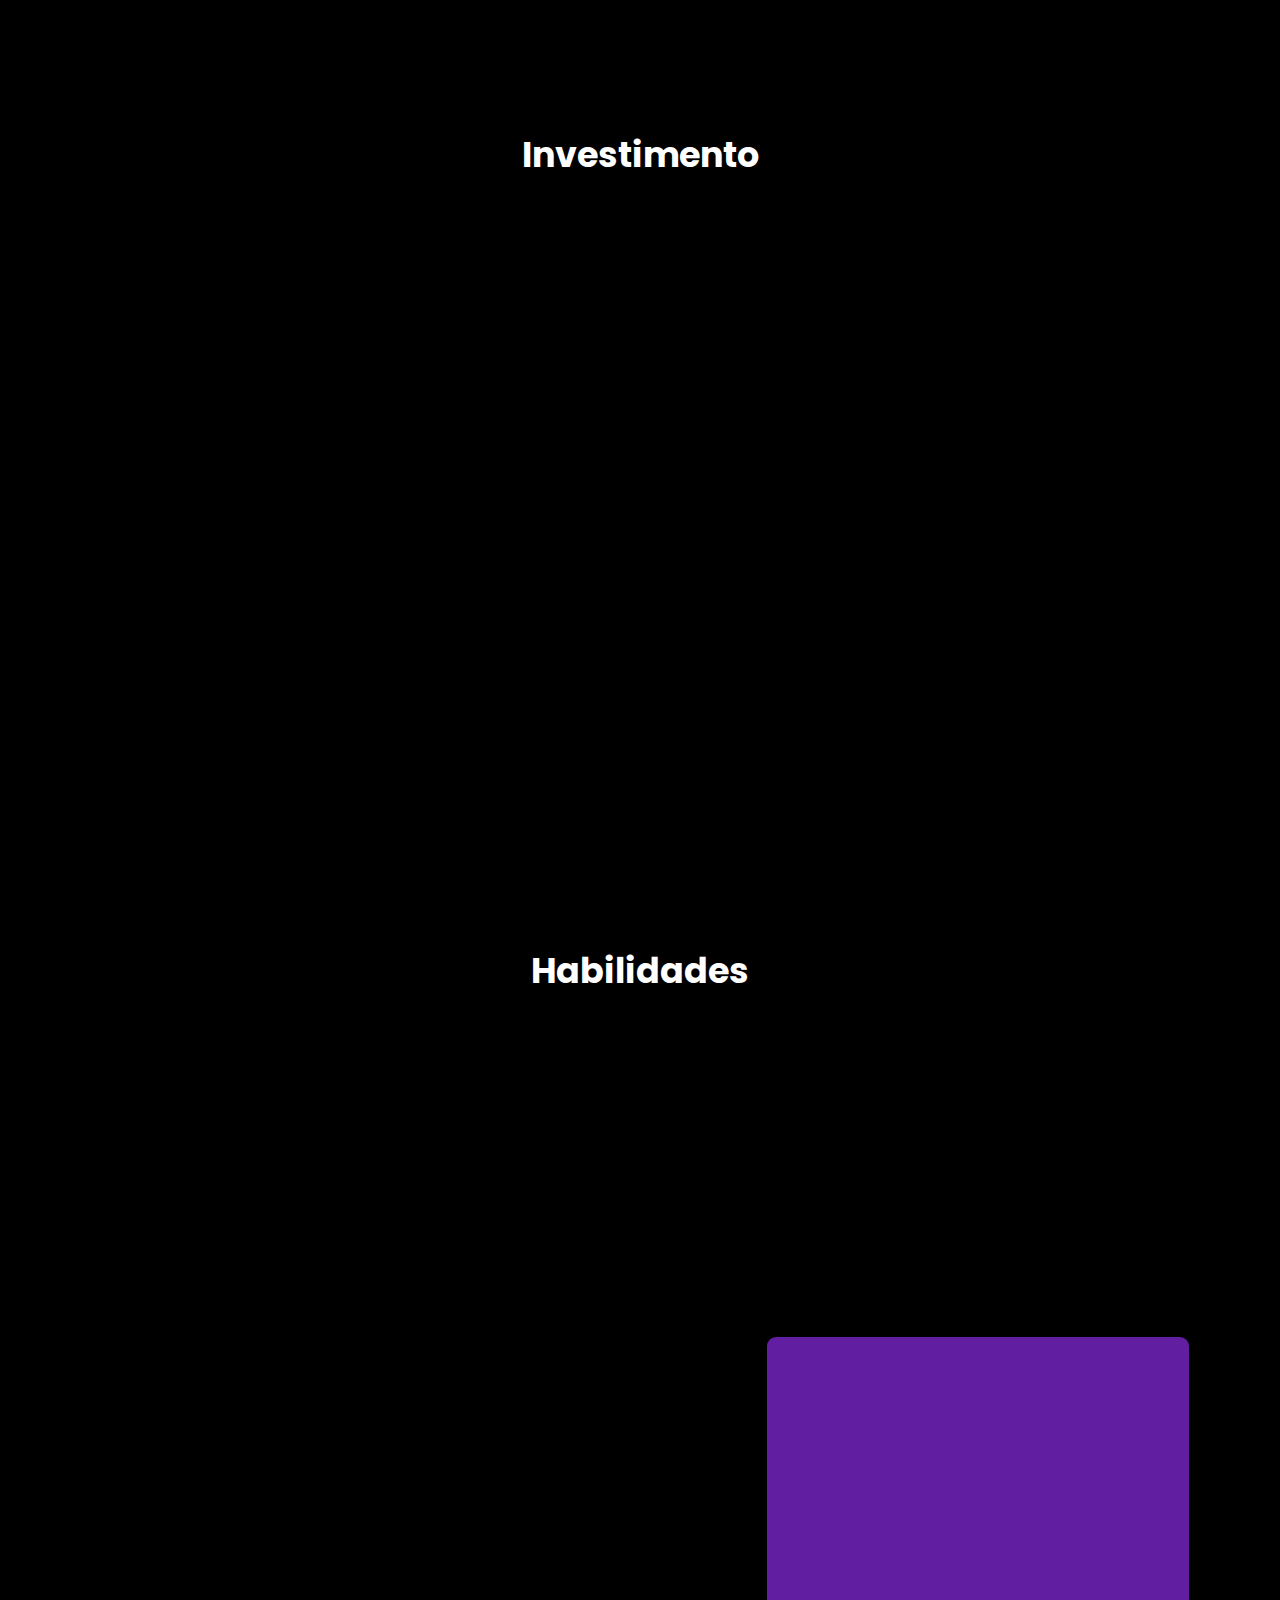
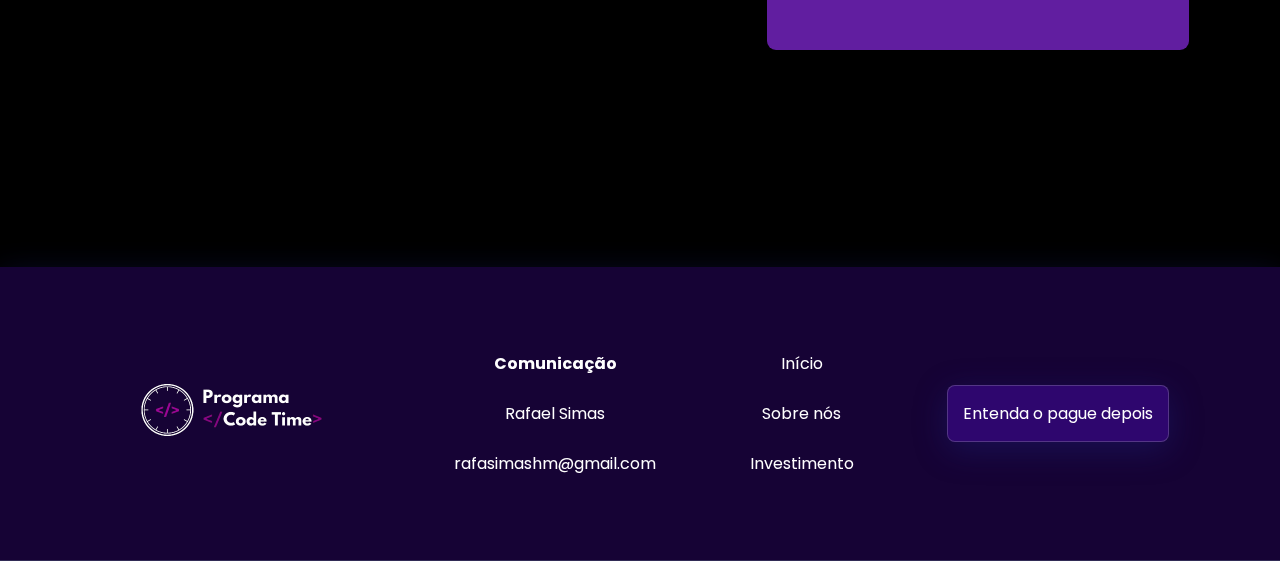
==== commit 8a4be2ad: "Adicionado footer responsivo" ====
--- a/index.html
+++ b/index.html
@@ -10,6 +10,7 @@
     <link href="https://fonts.googleapis.com/css2?family=Dancing+Script:wght@700&family=Poppins:wght@100;200;300;400;500;600;700;800&display=swap" rel="stylesheet">
     <!-- ===========ANIMATE CSS ON SCROLL=============== -->
     <link rel="stylesheet" href="https://unpkg.com/aos@next/dist/aos.css" />
+    <link rel="shortcut icon" href="https://images.vexels.com/media/users/3/128895/isolated/preview/f9298b663ad1e671680cad2ed70b20c3-timer-reload-flat-icon.png" type="image/x-icon">
     <link rel="stylesheet" href="./assets/css/style.css">
     <title>codeTime</title>
 </head>
@@ -100,8 +101,8 @@
                     <img src="./assets/img/notBk.png" alt="">
                 </div>
                 <div class="direitos"> <strong>Comunicação</strong>  <br><br> Rafael Simas <br><br> rafasimashm@gmail.com</div>
-                <div class="contatos"> <a href="">Início</a> <br><br> <a href="">Sobre nós</a> <br><br> <a href="">Investimento</a> </div>
-                <div class="pague-depois">Teste</div>
+                <div class="contatos"> <a class="link-footer" href="#home">Início</a> <br><br> <a class="link-footer" href="#sobre">Sobre nós</a> <br><br> <a class="link-footer" href="#investimento">Investimento</a> </div>
+                <div class="pague-depois">Entenda o pague depois</div>
             </div>
         </footer>
     </div>
--- a/assets/css/style.css
+++ b/assets/css/style.css
@@ -25,15 +25,19 @@
 
 /* ====================== classes especiais do menu =-=========================*/
 .activo {
-  background-color: var(--destaque-color);
-  padding: 9px;
+  border: 1px solid rgba(211, 211, 211, 0.24);
+  background: rgba(64, 9, 151, 0.35);
+  box-shadow: 0 8px 32px 0 rgba( 31, 38, 135, 0.37 );
+  backdrop-filter: blur( 13.5px );
+  -webkit-backdrop-filter: blur( 13.5px );
+  padding: 12px 19px;
+  border-radius: 8px;
+}
+.activo:hover {
+  padding: 12px 19px;
+  background-color: var(--destaque-hover-color);
   border-radius: 3px;
-  transition: 0.3s ease-in-out;
-}
-.activo:hover {
-  background-color: var(--destaque-hover-color);
-  padding: 9px;
-  border-radius: 3px;
+  color: black;
 }
 
 /* ==========================MENU====================== */
@@ -231,7 +235,7 @@
         flex-direction: column;
     }
 
-    #hero, #sobre, #investimento, #habilidades{
+    #hero, #sobre, #investimento, #habilidades, #footer{
         width: 100%;
         display: flex;
         justify-content: center;
@@ -372,15 +376,67 @@
     width: 95%;
     margin-bottom: 32px;
 }
+
+#footer{
+  width: 100%;
+  text-align: center;
+  padding: 18px;
+  display: flex;
+  justify-content: center;
+  border-bottom: 1px solid rgba(173, 216, 230, 0.192);
+background: rgba(64, 9, 151, 0.35);
+box-shadow: 0 8px 32px 0 rgba( 31, 38, 135, 0.37 );
+backdrop-filter: blur( 13.5px );
+-webkit-backdrop-filter: blur( 13.5px );
+}
+
+.box-footer{
+  display: flex;
+  justify-content: center;
+  align-items: center;
+  flex-direction: column;
+  width: 100%;
+  background: rgba(64, 9, 151, 0.35);
+  box-shadow: 0 8px 32px 0 rgba( 31, 38, 135, 0.37 );
+  backdrop-filter: blur( 13.5px );
+  -webkit-backdrop-filter: blur( 13.5px );
+  margin-inline: auto;
+  border-radius: 8px;
+}
+
+.logo-footer img{
+  width: 90%;
+}
+
+
+.link-footer{
+  color: var(--menu-itens-color);
+}
+
+.pague-depois{
+  border: 1px solid rgba(211, 211, 211, 0.24);
+  background: rgba(64, 9, 151, 0.35);
+  box-shadow: 0 8px 32px 0 rgba( 31, 38, 135, 0.37 );
+  backdrop-filter: blur( 13.5px );
+  -webkit-backdrop-filter: blur( 13.5px );
+  padding: 15px;
+  border-radius: 8px;
+  transition: 0.3s ease-in-out;
+}
+
+.pague-depois:hover{
+  background: rgba(29, 2, 71, 0.35);
+}
 }
 
 
   /* =====================VALOR=================== */
   #valor{
     width: 100%;
-    background: rgba(27, 27, 27, 0.295);
-    text-align: center;
-    padding: 18px;
+    background: rgba(27, 27, 27, 0.137);
+    text-align: center;
+    padding: 38px;
+    margin-bottom: 30px;
   }
   
   .box-valor{
@@ -412,4 +468,22 @@
     width: 250px;
   }
 
-  .con+
+  .link-footer{
+    color: var(--menu-itens-color);
+  }
+
+  .pague-depois{
+    border: 1px solid rgba(211, 211, 211, 0.24);
+    background: rgba(64, 9, 151, 0.35);
+    box-shadow: 0 8px 32px 0 rgba( 31, 38, 135, 0.37 );
+    backdrop-filter: blur( 13.5px );
+    -webkit-backdrop-filter: blur( 13.5px );
+    padding: 15px;
+    border-radius: 8px;
+    transition: 0.3s ease-in-out;
+  }
+
+  .pague-depois:hover{
+    background: rgba(29, 2, 71, 0.35);
+  }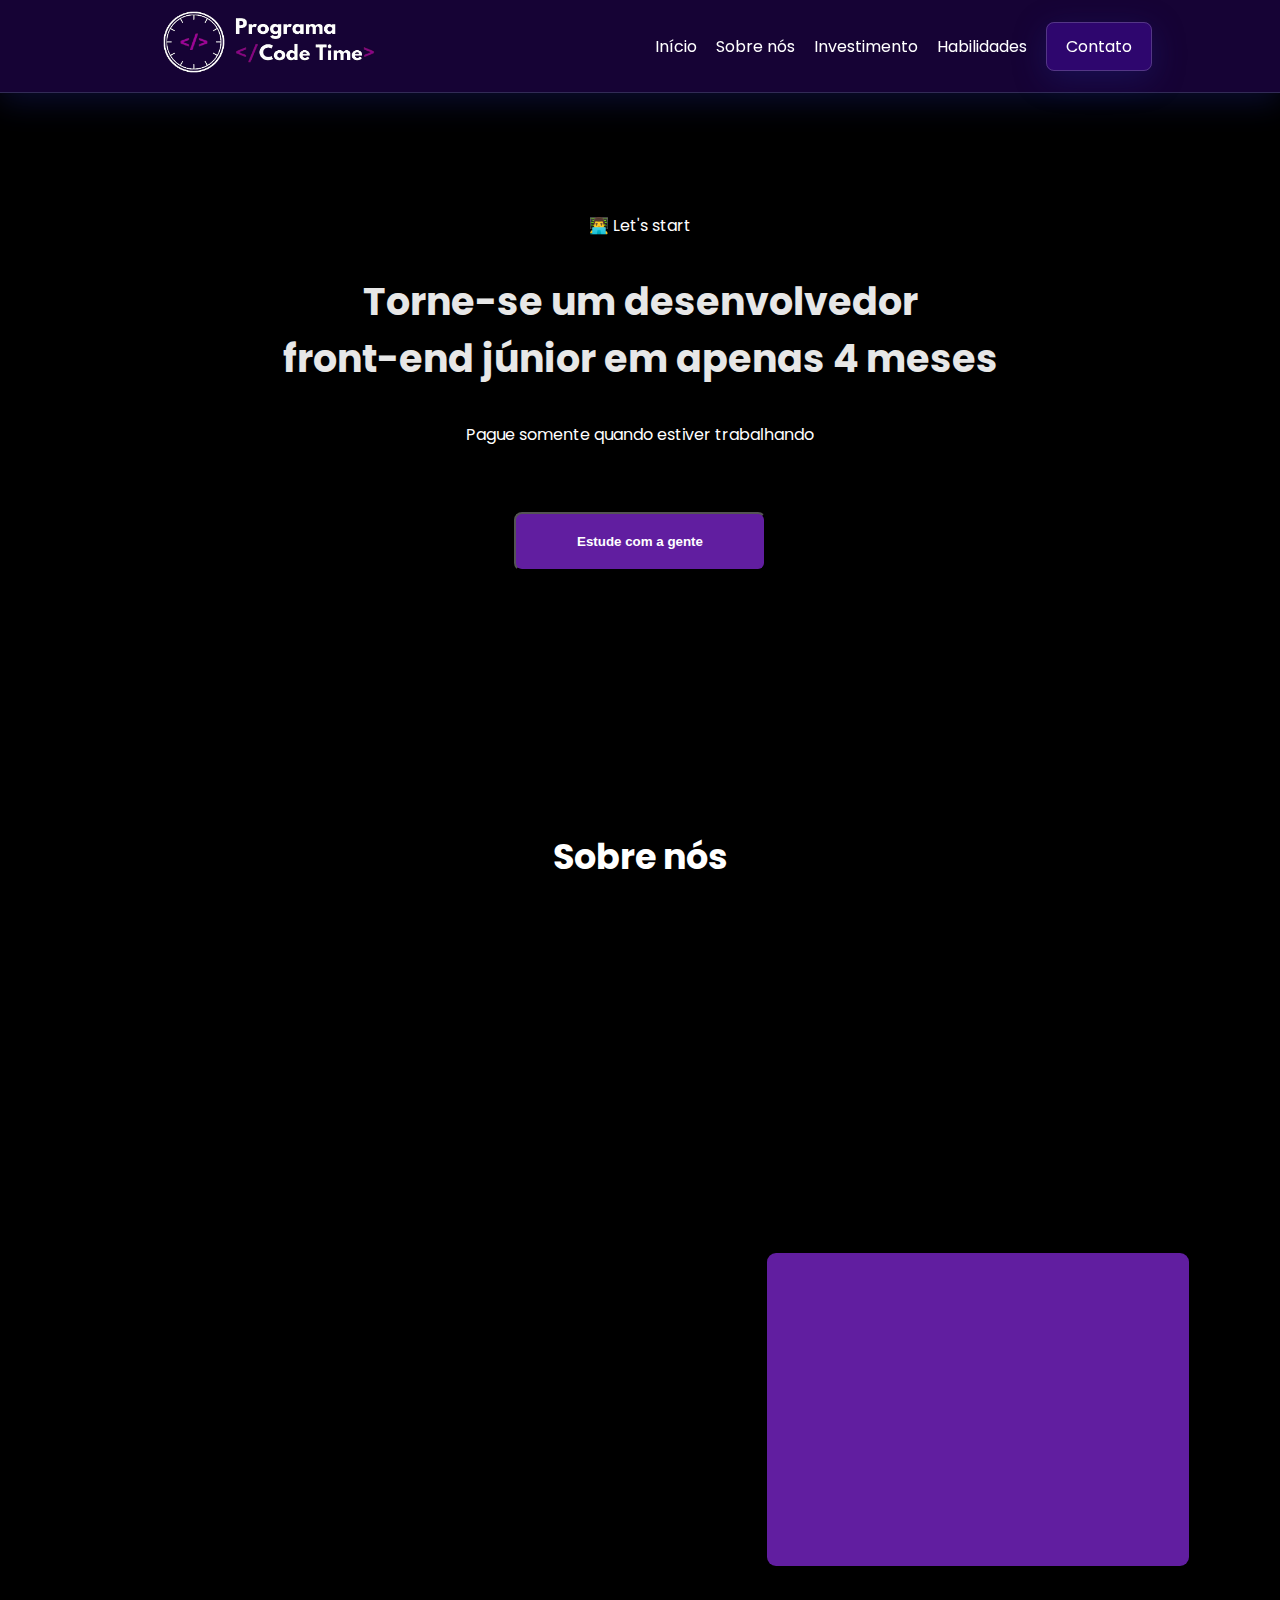
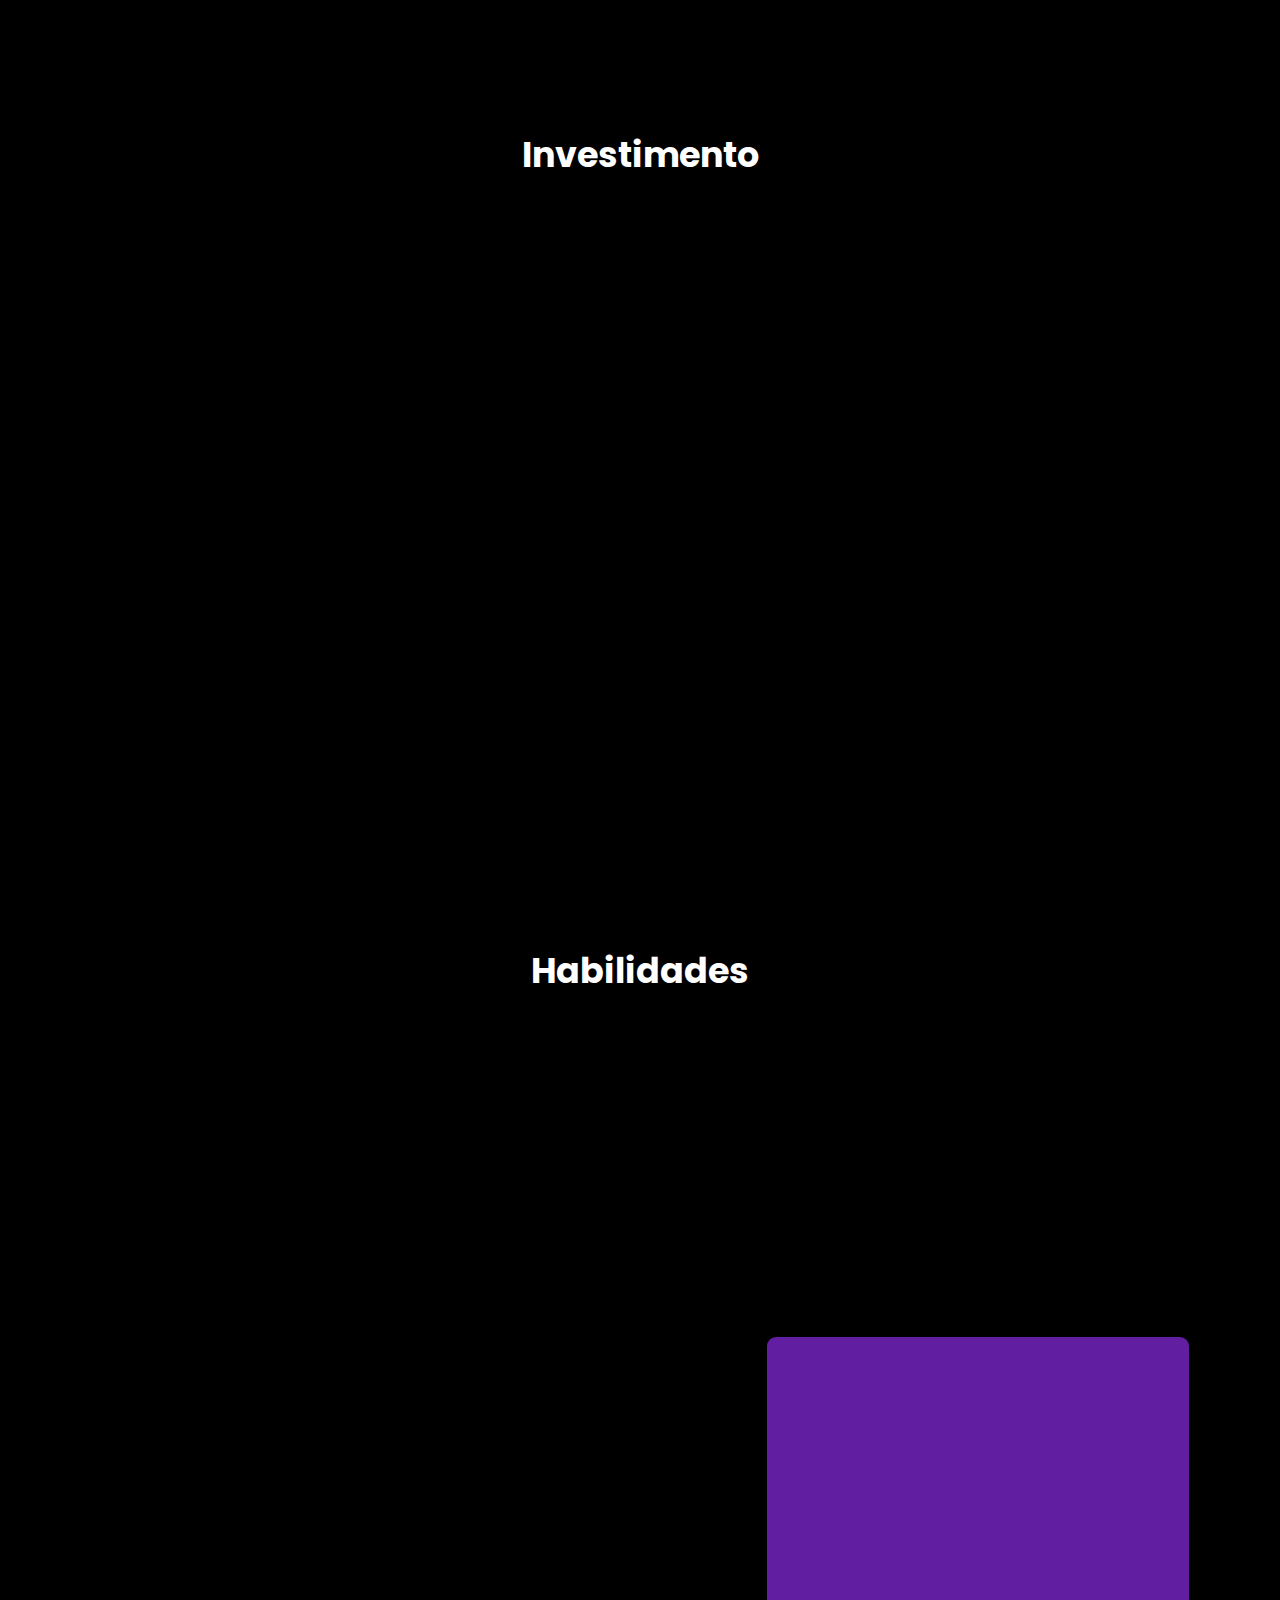
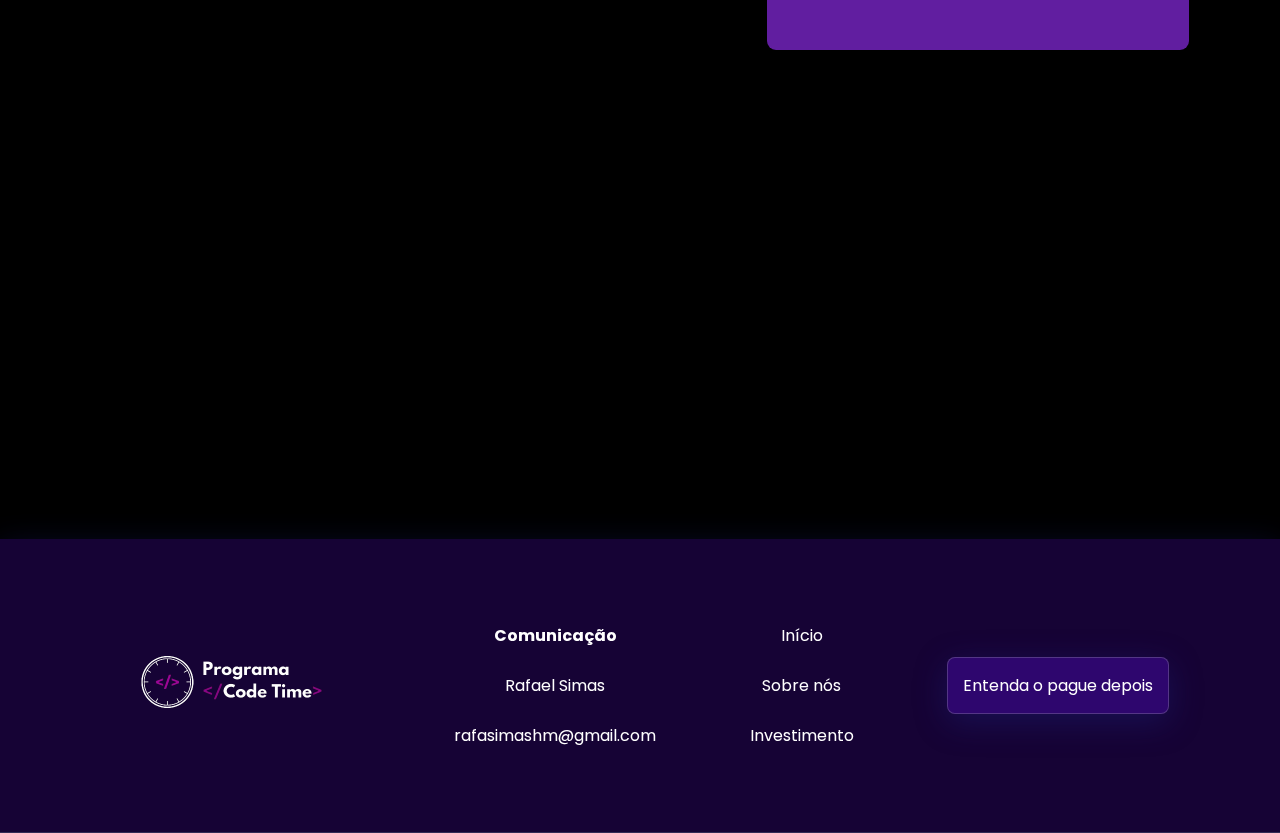
==== commit c8aac9fc: "Adicionado preço" ====
--- a/index.html
+++ b/index.html
@@ -93,6 +93,17 @@
             <div class="box-valor">
                 <div class="titulo-valor">Aqui o aluno estuda por 4 meses sem se preocupar com qualquer valor enquanto não estiver trabalhando. <br> O aluno só passa a pagar quando estiver ganhando igual ou acima de R$ 1.600 reais</div>
             </div>
+
+            <div class="box-do-pagamento">
+                <div class="enquanto-estuda">
+                    <div class="titulo-enquanto">Enquanto você estuda</div>
+                    <div class="valor">R$ 0,00</div>
+                </div>
+                <div class="enquanto-trabalha">
+                    <div class="titulo-enquanto">Enquanto você trabalha</div>
+                    <div class="valor">20% de sua renda</div>
+                </div>
+            </div>
         </section>
 
         <footer id="footer">
--- a/assets/css/style.css
+++ b/assets/css/style.css
@@ -443,6 +443,20 @@
     margin-bottom: 30px;
     line-height: 30px;
   }
+
+  .box-do-pagamento{
+    margin-top: 10%;
+    margin-inline: auto;
+    width: 70%;
+  }
+
+  .enquanto-estuda, .enquanto-trabalha{
+    background: rgba(128, 0, 128, 0.363);
+    display: flex;
+    justify-content: space-between;
+    padding: 18px;
+    margin-bottom: 30px;
+  }
   /* =====================FOOTER=================== */
   #footer{
     width: 100%;
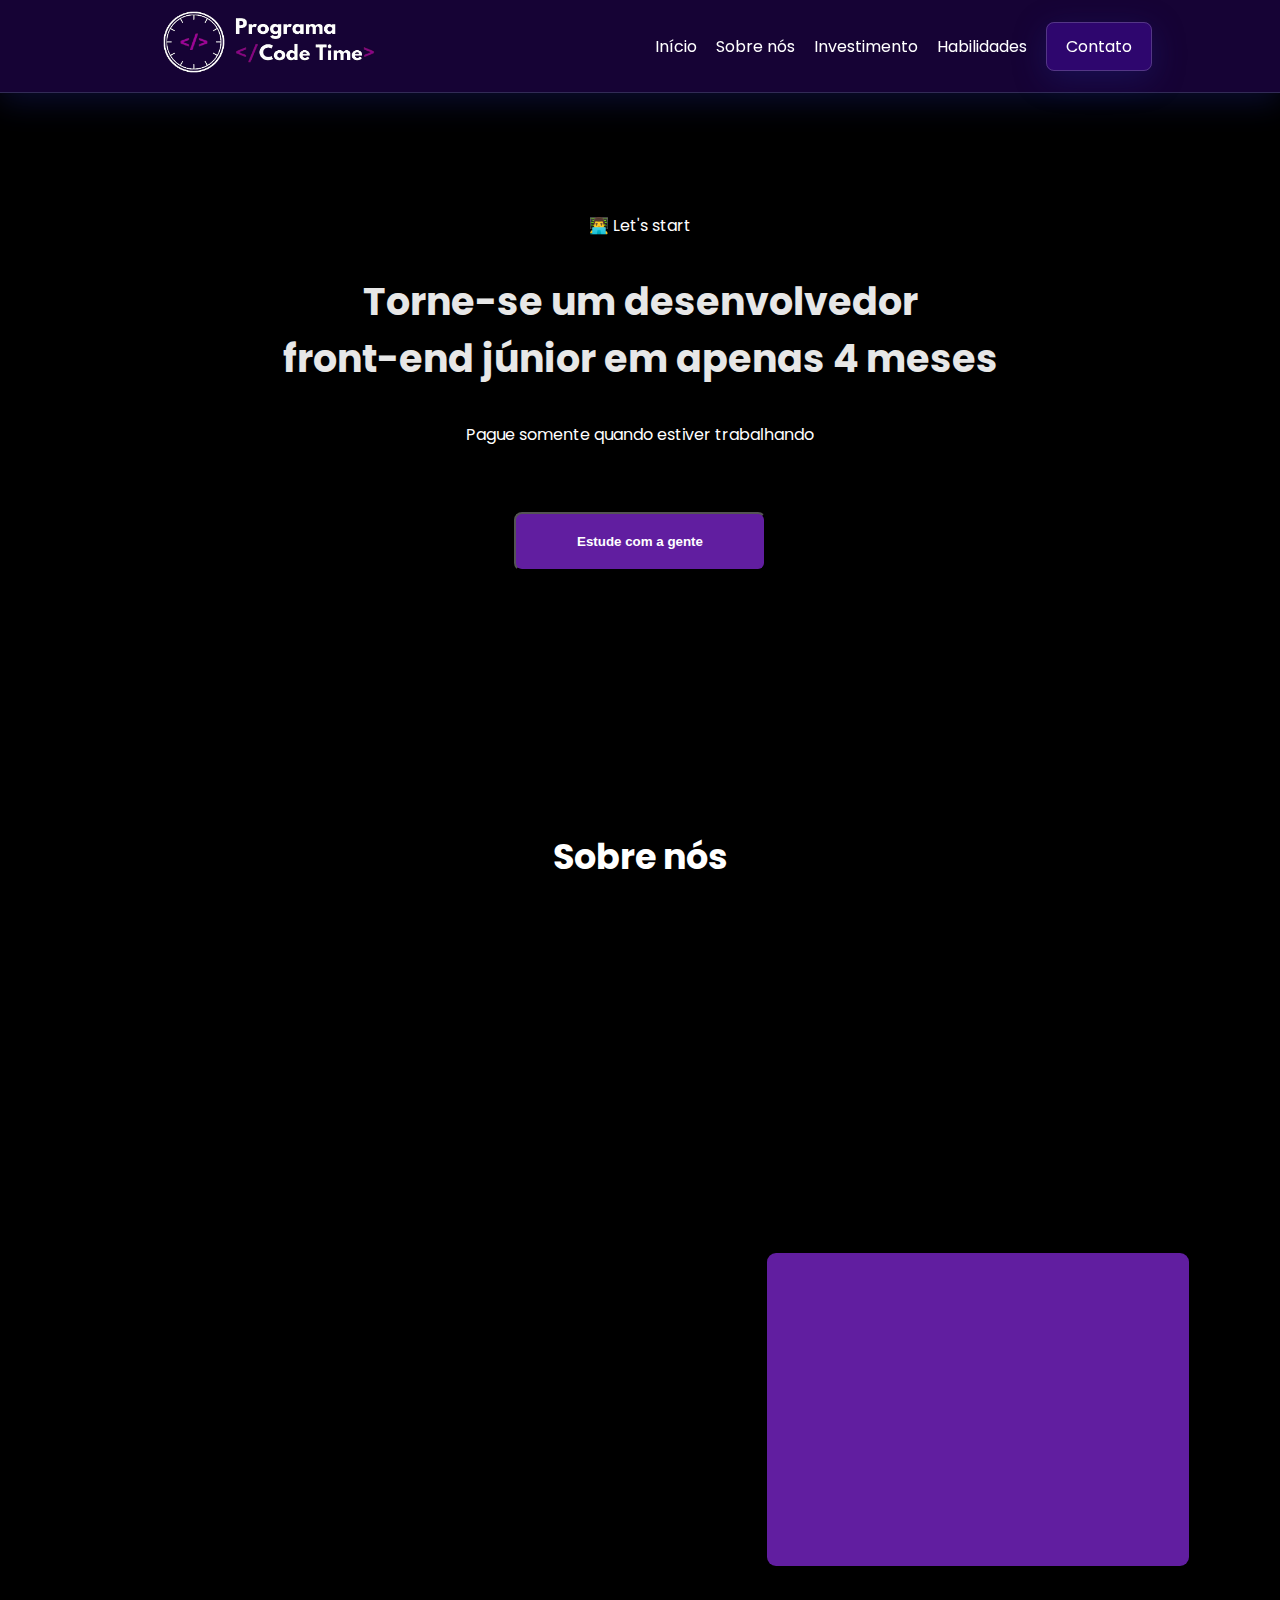
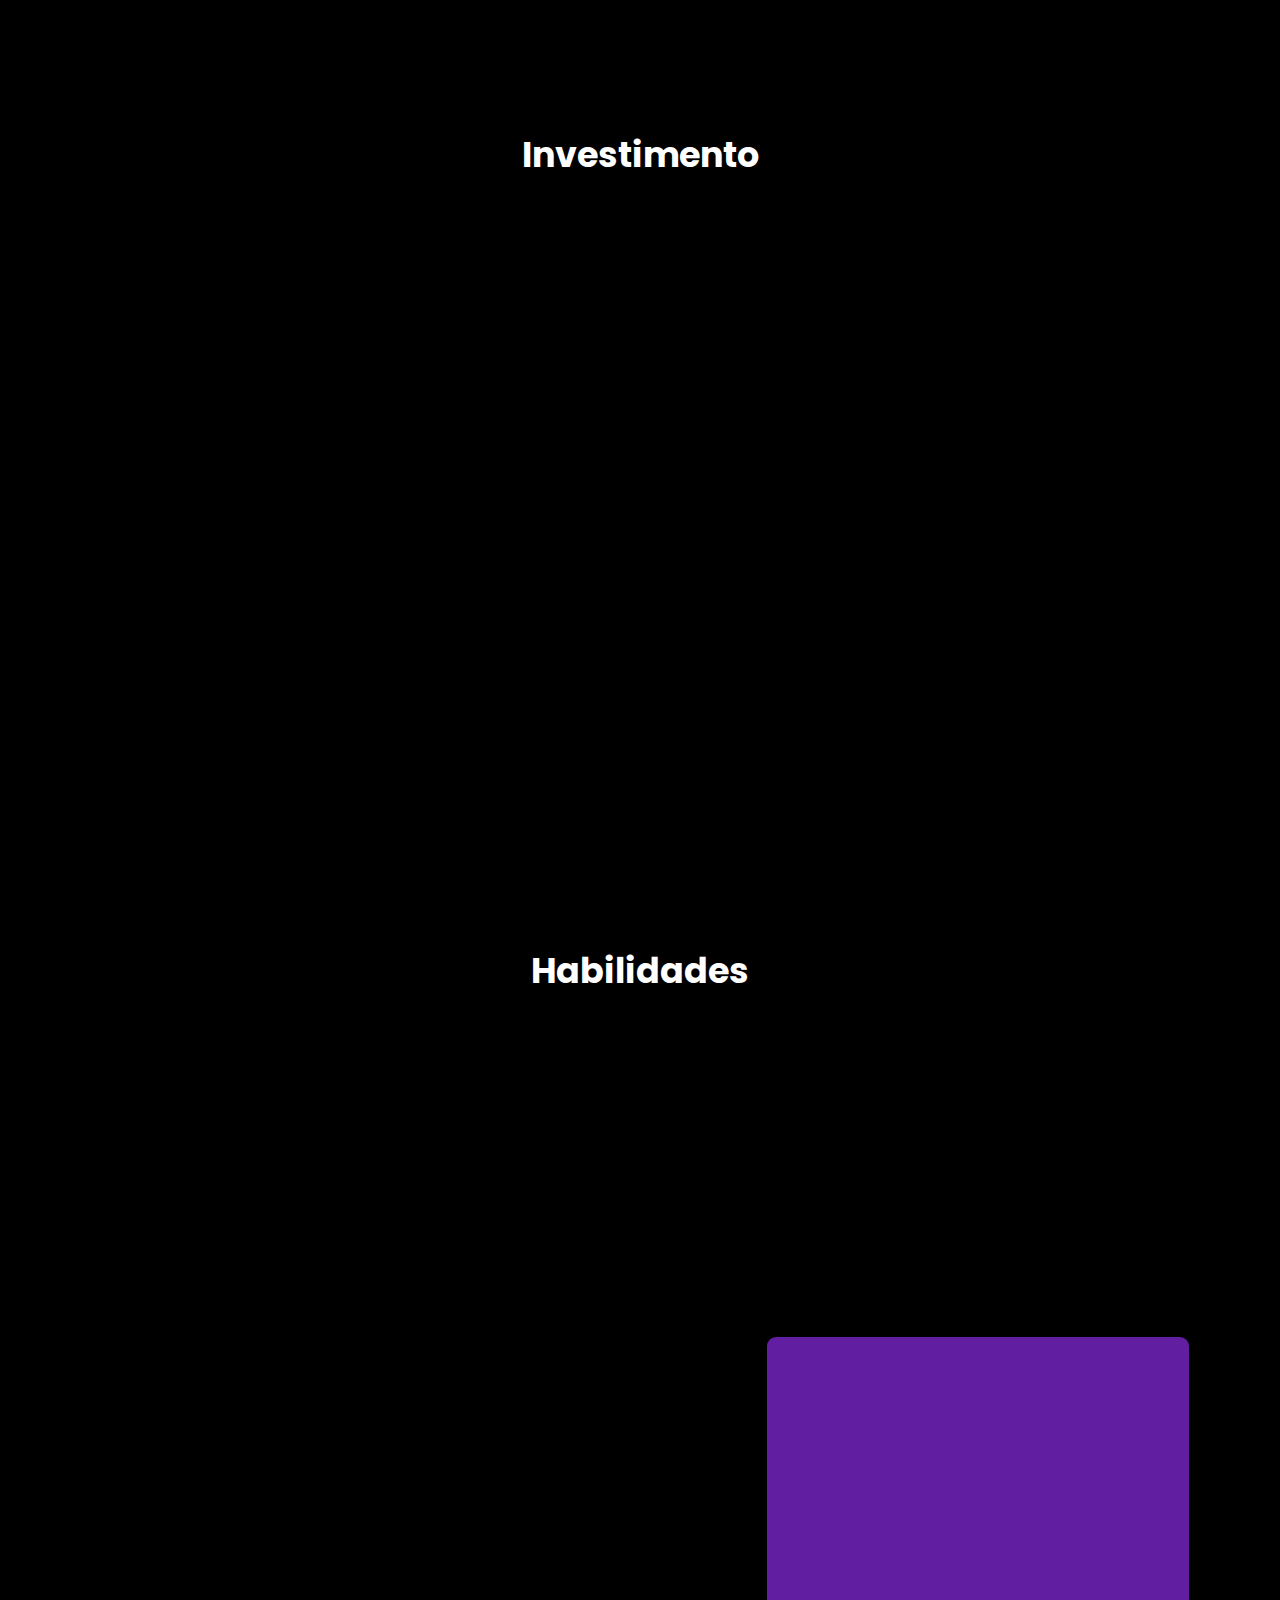
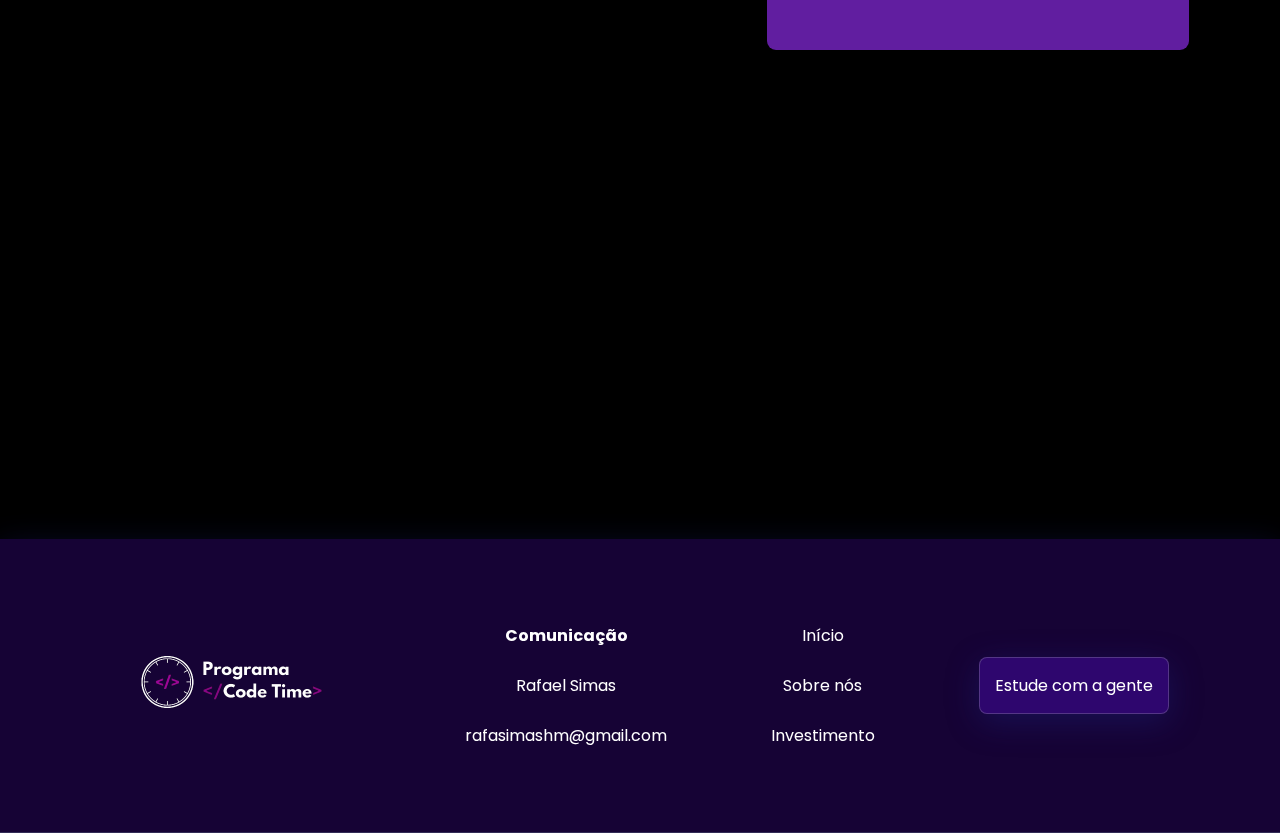
==== commit 59b781cb: "Criei os estilos da página cadastro" ====
--- a/index.html
+++ b/index.html
@@ -24,7 +24,7 @@
                     <li><a href="#sobre">Sobre nós</a></li>
                     <li><a href="#investimento">Investimento</a></li>
                     <li><a href="#habilidades">Habilidades</a></li>
-                    <li><a class="activo" href="">Contato</a></li>
+                    <li><a class="activo" href="#footer">Contato</a></li>
                 </ul>
                 <ion-icon class="hamburguer" name="reorder-three-outline"></ion-icon>
             </nav>
@@ -57,16 +57,16 @@
             <div class="box-investimento">
                 <div class="card" data-aos="fade-up">
                     <ion-icon class="icon-logo" name="code-slash-outline"></ion-icon>
-                    <div class="titulo-card">Projetos 100% práticos e codeReview</div>
+                    <div class="titulo-card">Aulas ao vivo <br> rojetos 100% práticos e codeReview</div>
                     <div class="descricao">Na codeTime nós entendemos que a repetição nos leva a maestria e foi pensando nisso que desenvolvemos projetos que serão realizados dentro e fora de aula e também contamos com um super codeReview</div>
                 </div>
                 <div class="card" data-aos="fade-up">
-                    <ion-icon class="icon-logo"  name="tv-outline"></ion-icon>
-                    <div class="titulo-card">Suporte personalizado individualmente</div>
+                    <ion-icon class="icon-logo" name="battery-charging-outline"></ion-icon>
+                    <div class="titulo-card">Suporte personalizado individualmente <br> para melhor experiência de aprendizado</div>
                     <div class="descricao">Nos preocupamos em entender suas principais dificuldades e trabalhar encima disso de forma direta com exercícios práticos e acompanhamento individual.</div>
                 </div>
                 <div class="card" data-aos="fade-up">
-                    <ion-icon class="icon-logo"  name="tv-outline"></ion-icon>
+                    <ion-icon class="icon-logo" name="cash-outline"></ion-icon>
                     <div class="titulo-card">Pagamento somente quando estiver trabalhando</div>
                     <div class="descricao">Na codeTime o aluno estuda durante 4 meses sem se preocupar em pagar o programa durante as aulas. Quando o mesmo iniciar sua carreira, o mesmo será capaz de quitar os seus estudos a partir de sua renda.</div>
                 </div>
@@ -91,10 +91,10 @@
         <section id="valor" data-aos="fade-up">
             <h2 class="titulo-secao">Pagamento</h2>
             <div class="box-valor">
-                <div class="titulo-valor">Aqui o aluno estuda por 4 meses sem se preocupar com qualquer valor enquanto não estiver trabalhando. <br> O aluno só passa a pagar quando estiver ganhando igual ou acima de R$ 1.600 reais</div>
+                <div class="titulo-valor">Aqui o aluno estuda por 4 meses sem se preocupar com qualquer valor enquanto não estiver trabalhando. <br> O aluno só passa a pagar quando estiver ganhando igual ou acima de R$ 1.600 reais. Valor total (R$ 9.000,00)</div>
             </div>
 
-            <div class="box-do-pagamento">
+            <div class="box-do-pagamento" data-aos="fade-up">
                 <div class="enquanto-estuda">
                     <div class="titulo-enquanto">Enquanto você estuda</div>
                     <div class="valor">R$ 0,00</div>
@@ -111,9 +111,9 @@
                 <div class="logo-footer">
                     <img src="./assets/img/notBk.png" alt="">
                 </div>
-                <div class="direitos"> <strong>Comunicação</strong>  <br><br> Rafael Simas <br><br> rafasimashm@gmail.com</div>
-                <div class="contatos"> <a class="link-footer" href="#home">Início</a> <br><br> <a class="link-footer" href="#sobre">Sobre nós</a> <br><br> <a class="link-footer" href="#investimento">Investimento</a> </div>
-                <div class="pague-depois">Entenda o pague depois</div>
+                    <div class="direitos footer-itens"> <strong>Comunicação</strong>  <br><br> Rafael Simas <br><br> rafasimashm@gmail.com</div>
+                    <div class="contatos footer-itens"> <a class="link-footer" href="#home">Início</a> <br><br> <a class="link-footer" href="#sobre">Sobre nós</a> <br><br> <a class="link-footer" href="#investimento">Investimento</a> </div>
+                    <div class="pague-depois footer-itens"><a class="estude" href="./estude.html" target="_blank">Estude com a gente</div></a>
             </div>
         </footer>
     </div>
--- a/assets/css/style.css
+++ b/assets/css/style.css
@@ -20,6 +20,10 @@
 body {
   font-family: "Poppins", sans-serif;
   background: black;
+  color: white;
+}
+
+.estude{
   color: white;
 }
 
